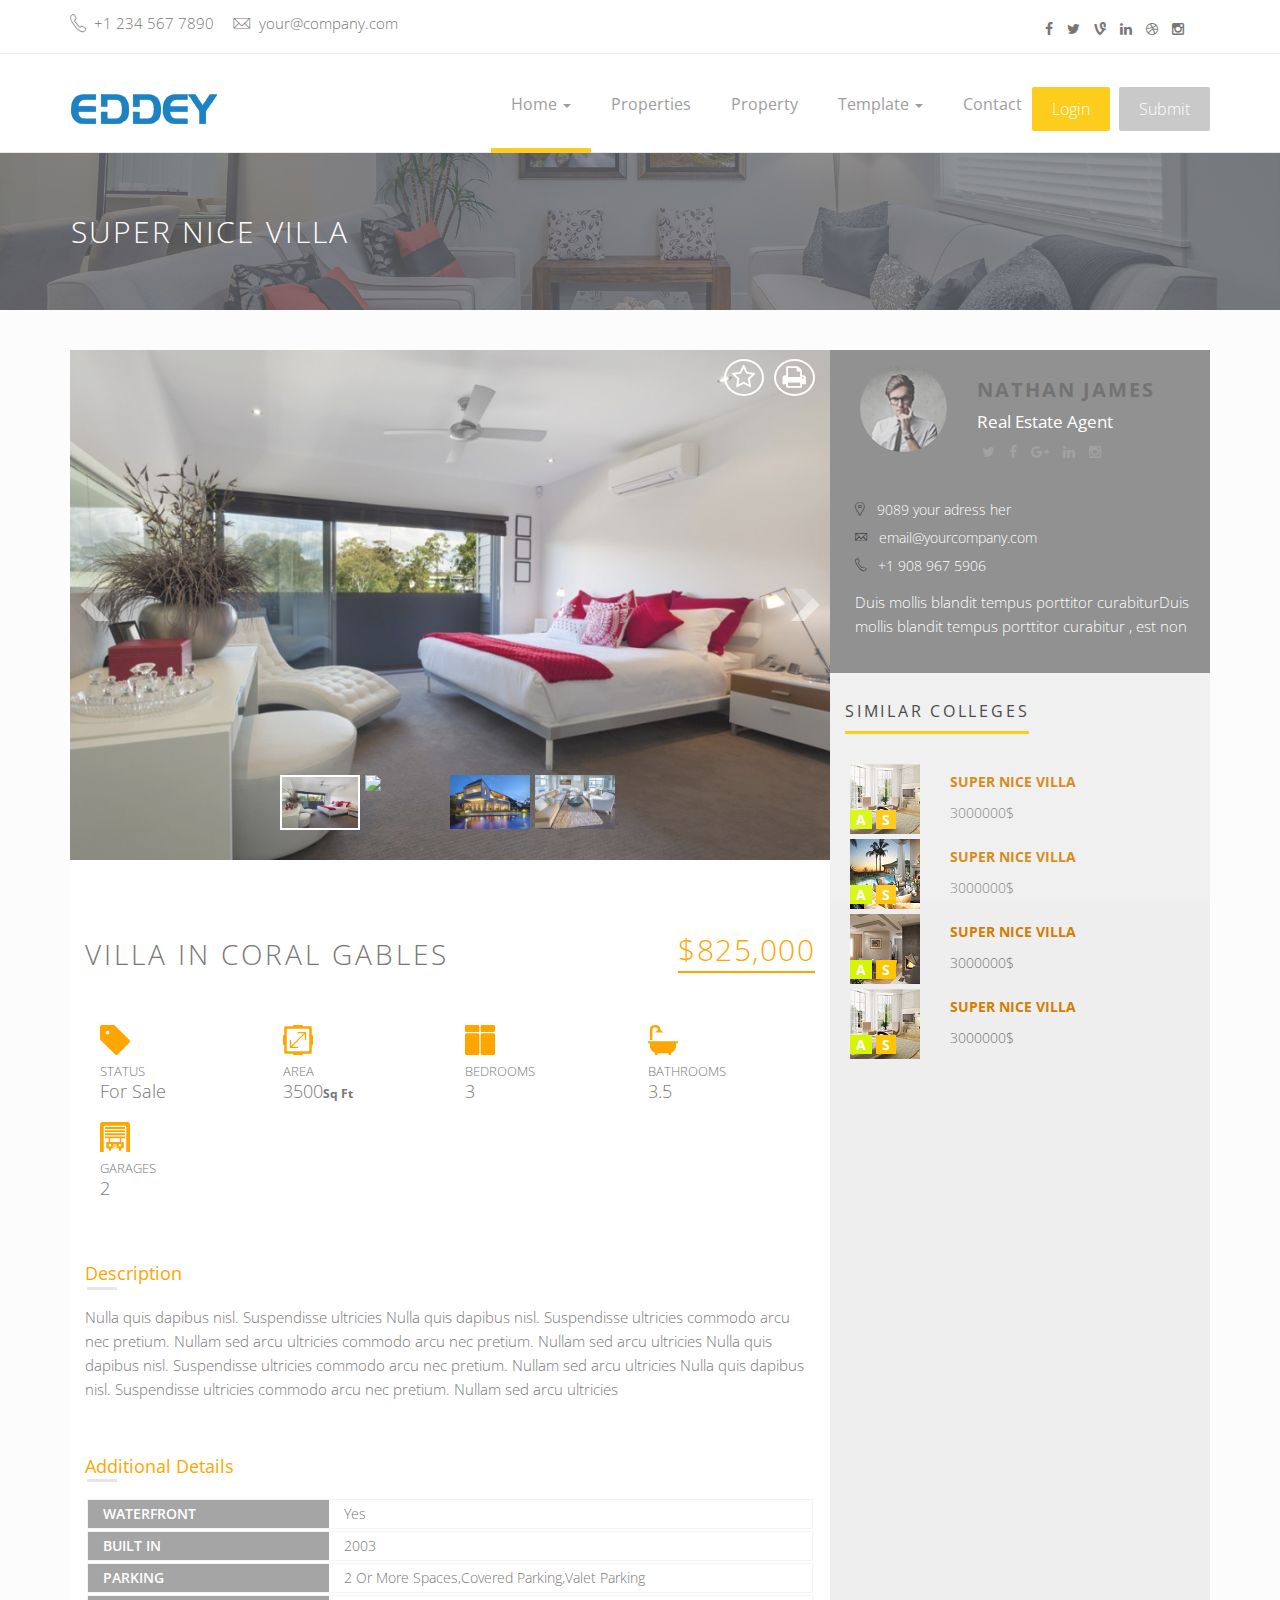
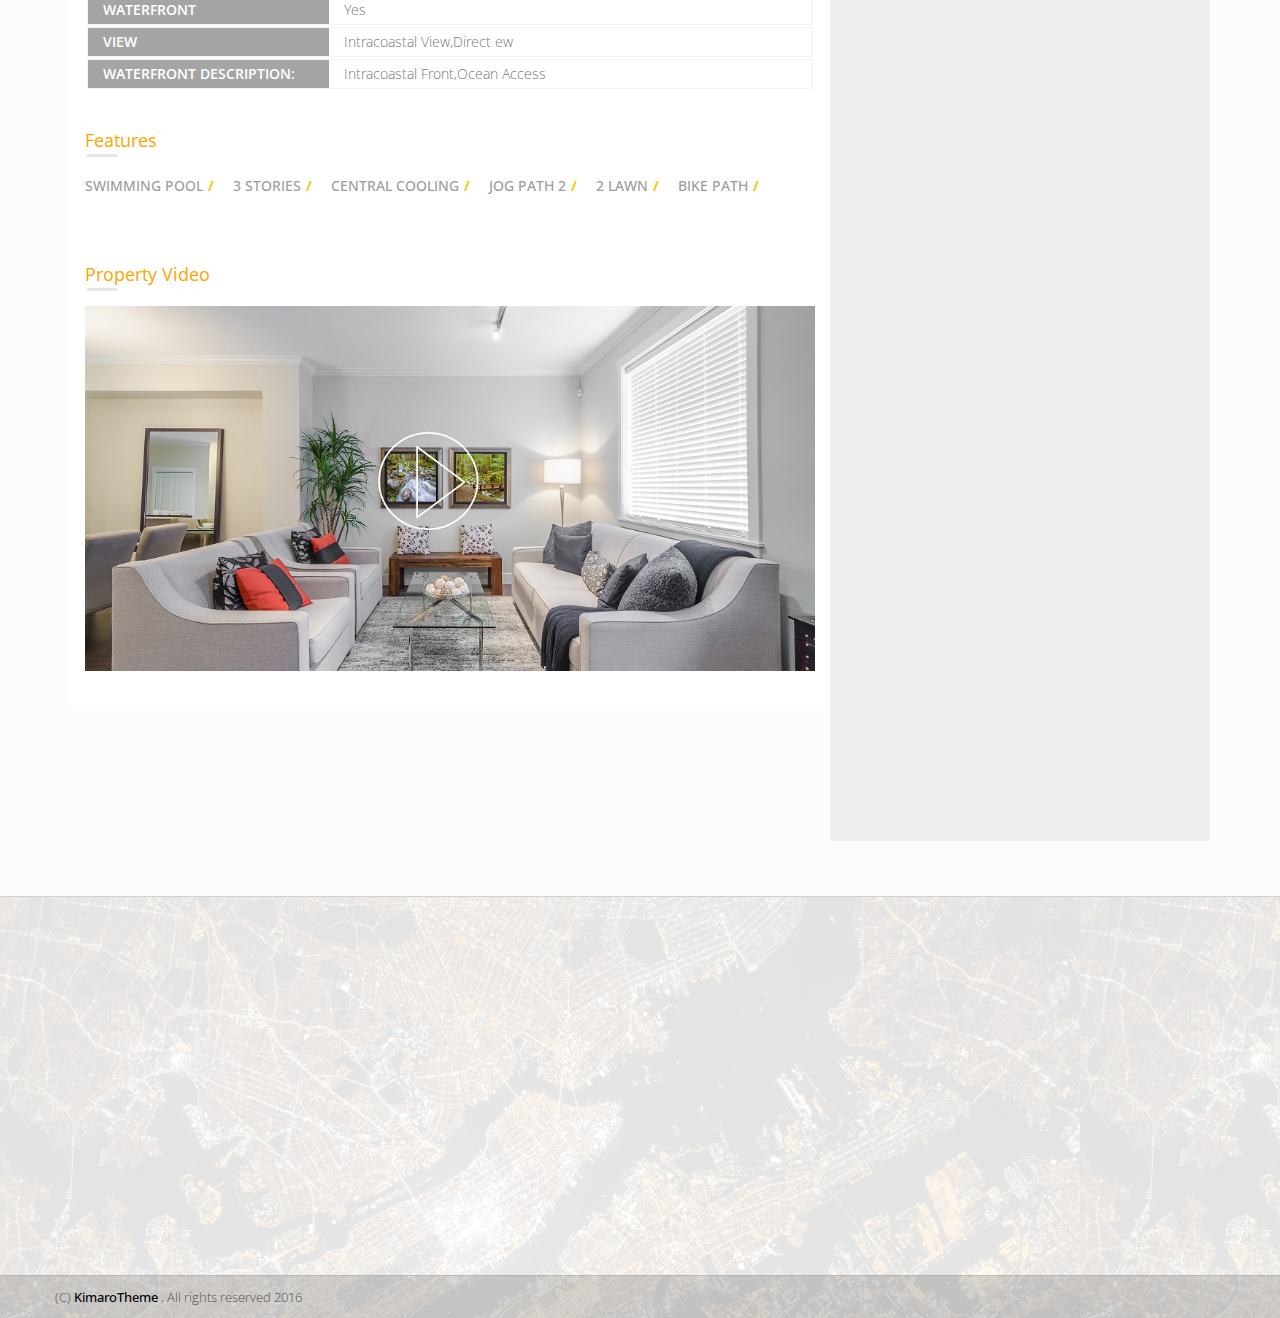
==== property.html @ 3665f1f6 "new theme" ====
<!DOCTYPE html>
<!--[if lt IE 7]>      <html class="no-js lt-ie9 lt-ie8 lt-ie7"> <![endif]-->
<!--[if IE 7]>         <html class="no-js lt-ie9 lt-ie8"> <![endif]-->
<!--[if IE 8]>         <html class="no-js lt-ie9"> <![endif]-->
<!--[if gt IE 8]><!--> 
<html class="no-js"> <!--<![endif]-->
    <head>
        <meta charset="utf-8">
        <meta http-equiv="X-UA-Compatible" content="IE=edge">
        <title>GARO ESTATE | Property  page</title>
        <meta name="description" content="GARO is a real-estate template">
        <meta name="author" content="Kimarotec">
        <meta name="keyword" content="html5, css, bootstrap, property, real-estate theme , bootstrap template">
        <meta name="viewport" content="width=device-width, initial-scale=1">

        <link href='http://fonts.googleapis.com/css?family=Open+Sans:400,300,700,800' rel='stylesheet' type='text/css'>

        <!-- Place favicon.ico and apple-touch-icon.png in the root directory -->
        <link rel="shortcut icon" href="favicon.ico" type="image/x-icon">
        <link rel="icon" href="favicon.ico" type="image/x-icon">

        <link rel="stylesheet" href="assets/css/normalize.css">
        <link rel="stylesheet" href="assets/css/font-awesome.min.css">
        <link rel="stylesheet" href="assets/css/fontello.css">
        <link href="assets/fonts/icon-7-stroke/css/pe-icon-7-stroke.css" rel="stylesheet">
        <link href="assets/fonts/icon-7-stroke/css/helper.css" rel="stylesheet">
        <link href="assets/css/animate.css" rel="stylesheet" media="screen">
        <link rel="stylesheet" href="assets/css/bootstrap-select.min.css"> 
        <link rel="stylesheet" href="bootstrap/css/bootstrap.min.css">
        <link rel="stylesheet" href="assets/css/icheck.min_all.css">
        <link rel="stylesheet" href="assets/css/price-range.css">
        <link rel="stylesheet" href="assets/css/owl.carousel.css">  
        <link rel="stylesheet" href="assets/css/owl.theme.css">
        <link rel="stylesheet" href="assets/css/owl.transitions.css">
        <link rel="stylesheet" href="assets/css/lightslider.min.css">
        <link rel="stylesheet" href="assets/css/style.css">
        <link rel="stylesheet" href="assets/css/responsive.css">
    </head>
    <body>

        <div id="preloader">
            <div id="status">&nbsp;</div>
        </div>
        <!-- Body content -->


        <div class="header-connect">
            <div class="container">
                <div class="row">
                    <div class="col-md-5 col-sm-8  col-xs-12">
                        <div class="header-half header-call">
                            <p>
                                <span><i class="pe-7s-call"></i> +1 234 567 7890</span>
                                <span><i class="pe-7s-mail"></i> your@company.com</span>
                            </p>
                        </div>
                    </div>
                    <div class="col-md-2 col-md-offset-5  col-sm-3 col-sm-offset-1  col-xs-12">
                        <div class="header-half header-social">
                            <ul class="list-inline">
                                <li><a href="#"><i class="fa fa-facebook"></i></a></li>
                                <li><a href="#"><i class="fa fa-twitter"></i></a></li>
                                <li><a href="#"><i class="fa fa-vine"></i></a></li>
                                <li><a href="#"><i class="fa fa-linkedin"></i></a></li>
                                <li><a href="#"><i class="fa fa-dribbble"></i></a></li>
                                <li><a href="#"><i class="fa fa-instagram"></i></a></li>
                            </ul>
                        </div>
                    </div>
                </div>
            </div>
        </div>            
        <!--End top header -->

        <nav class="navbar navbar-default ">
            <div class="container">
                <!-- Brand and toggle get grouped for better mobile display -->
                <div class="navbar-header">
                    <button type="button" class="navbar-toggle collapsed" data-toggle="collapse" data-target="#navigation">
                        <span class="sr-only">Toggle navigation</span>
                        <span class="icon-bar"></span>
                        <span class="icon-bar"></span>
                        <span class="icon-bar"></span>
                    </button>
                    <a class="navbar-brand" href="index.html"><img src="assets/img/logo.png" alt=""></a>
                </div>

                <!-- Collect the nav links, forms, and other content for toggling -->
                <div class="collapse navbar-collapse yamm" id="navigation">
                    <div class="button navbar-right">
                        <button class="navbar-btn nav-button wow bounceInRight login" onclick=" window.open('register.html')" data-wow-delay="0.4s">Login</button>
                        <button class="navbar-btn nav-button wow fadeInRight" onclick=" window.open('submit-property.html')" data-wow-delay="0.5s">Submit</button>
                    </div>
                    <ul class="main-nav nav navbar-nav navbar-right">
                        <li class="dropdown ymm-sw " data-wow-delay="0.1s">
                            <a href="index.html" class="dropdown-toggle active" data-toggle="dropdown" data-hover="dropdown" data-delay="200">Home <b class="caret"></b></a>
                            <ul class="dropdown-menu navbar-nav">
                                <li>
                                    <a href="index-2.html">Home Style 2</a>
                                </li>
                                <li>
                                    <a href="index-3.html">Home Style 3</a>
                                </li>
                                <li>
                                    <a href="index-4.html">Home Style 4</a>
                                </li>
                                <li>
                                    <a href="index-5.html">Home Style 5</a>
                                </li>

                            </ul>
                        </li>

                        <li class="wow fadeInDown" data-wow-delay="0.1s"><a class="" href="properties.html">Properties</a></li>
                        <li class="wow fadeInDown" data-wow-delay="0.1s"><a class="" href="property.html">Property</a></li>
                        <li class="dropdown yamm-fw" data-wow-delay="0.1s">
                            <a href="#" class="dropdown-toggle" data-toggle="dropdown" data-hover="dropdown" data-delay="200">Template <b class="caret"></b></a>
                            <ul class="dropdown-menu">
                                <li>
                                    <div class="yamm-content">
                                        <div class="row">
                                            <div class="col-sm-3">
                                                <h5>Home pages</h5>
                                                <ul>
                                                    <li>
                                                        <a href="index.html">Home Style 1</a>
                                                    </li>
                                                    <li>
                                                        <a href="index-2.html">Home Style 2</a>
                                                    </li>
                                                    <li>
                                                        <a href="index-3.html">Home Style 3</a>
                                                    </li>
                                                    <li>
                                                        <a href="index-4.html">Home Style 4</a>
                                                    </li>
                                                    <li>
                                                        <a href="index-5.html">Home Style 5</a>
                                                    </li>
                                                </ul>
                                            </div>
                                            <div class="col-sm-3">
                                                <h5>Pages and blog</h5>
                                                <ul>
                                                    <li><a href="blog.html">Blog listing</a>  </li>
                                                    <li><a href="single.html">Blog Post (full)</a>  </li>
                                                    <li><a href="single-right.html">Blog Post (Right)</a>  </li>
                                                    <li><a href="single-left.html">Blog Post (left)</a>  </li>
                                                    <li><a href="contact.html">Contact style (1)</a> </li>
                                                    <li><a href="contact-3.html">Contact style (2)</a> </li>
                                                    <li><a href="contact_3.html">Contact style (3)</a> </li>
                                                    <li><a href="faq.html">FAQ page</a> </li> 
                                                    <li><a href="404.html">404 page</a>  </li>
                                                </ul>
                                            </div>
                                            <div class="col-sm-3">
                                                <h5>Property</h5>
                                                <ul>
                                                    <li><a href="property-1.html">Property pages style (1)</a> </li>
                                                    <li><a href="property-2.html">Property pages style (2)</a> </li>
                                                    <li><a href="property-3.html">Property pages style (3)</a> </li>
                                                </ul>

                                                <h5>Properties list</h5>
                                                <ul>
                                                    <li><a href="properties.html">Properties list style (1)</a> </li> 
                                                    <li><a href="properties-2.html">Properties list style (2)</a> </li> 
                                                    <li><a href="properties-3.html">Properties list style (3)</a> </li> 
                                                </ul>                                               
                                            </div>
                                            <div class="col-sm-3">
                                                <h5>Property process</h5>
                                                <ul> 
                                                    <li><a href="submit-property.html">Submit - step 1</a> </li>
                                                    <li><a href="submit-property.html">Submit - step 2</a> </li>
                                                    <li><a href="submit-property.html">Submit - step 3</a> </li> 
                                                </ul>
                                                <h5>User account</h5>
                                                <ul>
                                                    <li><a href="register.html">Register / login</a>   </li>
                                                    <li><a href="user-properties.html">Your properties</a>  </li>
                                                    <li><a href="submit-property.html">Submit property</a>  </li>
                                                    <li><a href="change-password.html">Change password</a> </li>
                                                    <li><a href="user-profile.html">Your profile</a>  </li>
                                                </ul>
                                            </div>
                                        </div>
                                    </div>
                                    <!-- /.yamm-content -->
                                </li>
                            </ul>
                        </li>

                        <li class="wow fadeInDown" data-wow-delay="0.4s"><a href="contact.html">Contact</a></li>
                    </ul>
                </div><!-- /.navbar-collapse -->
            </div><!-- /.container-fluid -->
        </nav>
        <!-- End of nav bar -->

        <div class="page-head"> 
            <div class="container">
                <div class="row">
                    <div class="page-head-content">
                        <h1 class="page-title">Super nice villa </h1>               
                    </div>
                </div>
            </div>
        </div>
        <!-- End page header -->

        <!-- property area -->
        <div class="content-area single-property" style="background-color: #FCFCFC;">
            <div class="container">

                <div class="clearfix padding-top-40">
                    <div class="col-md-8 single-property-content ">
                        <div class="row">
                            <div class="light-slide-item">            
                                <div class="clearfix">
                                    <div class="favorite-and-print">
                                        <a class="add-to-fav" href="#login-modal" data-toggle="modal">
                                            <i class="fa fa-star-o"></i>
                                        </a>
                                        <a class="printer-icon " href="javascript:window.print()">
                                            <i class="fa fa-print"></i> 
                                        </a>
                                    </div> 

                                    <ul id="image-gallery" class="gallery list-unstyled cS-hidden">
                                        <li data-thumb="assets/img/property-1/property1.jpg"> 
                                            <img src="assets/img/property-1/property1.jpg" />
                                        </li>
                                        <li data-thumb="img/property-1/property2.jpg"> 
                                            <img src="assets/img/property-1/property3.jpg" />
                                        </li>
                                        <li data-thumb="assets/img/property-1/property3.jpg"> 
                                            <img src="assets/img/property-1/property3.jpg" />
                                        </li>
                                        <li data-thumb="assets/img/property-1/property4.jpg"> 
                                            <img src="assets/img/property-1/property4.jpg" />
                                        </li>                                         
                                    </ul>
                                </div>
                            </div>
                        </div>

                        <div class="single-property-wrapper">
                            <div class="single-property-header">                                          
                                <h1 class="property-title pull-left">Villa in Coral Gables</h1>
                                <span class="property-price pull-right">$825,000</span>
                            </div>

                            <div class="property-meta entry-meta clearfix ">   

                                <div class="col-xs-3 col-sm-3 col-md-3 p-b-15">
                                    <span class="property-info-icon icon-tag">
                                        <svg xmlns="http://www.w3.org/2000/svg" width="30" height="30" viewBox="0 0 48 48">
                                        <path class="meta-icon" fill-rule="evenodd" clip-rule="evenodd" fill="#FFA500" d="M47.199 24.176l-23.552-23.392c-.504-.502-1.174-.778-1.897-.778l-19.087.09c-.236.003-.469.038-.696.1l-.251.1-.166.069c-.319.152-.564.321-.766.529-.497.502-.781 1.196-.778 1.907l.092 19.124c.003.711.283 1.385.795 1.901l23.549 23.389c.221.218.482.393.779.523l.224.092c.26.092.519.145.78.155l.121.009h.012c.239-.003.476-.037.693-.098l.195-.076.2-.084c.315-.145.573-.319.791-.539l18.976-19.214c.507-.511.785-1.188.781-1.908-.003-.72-.287-1.394-.795-1.899zm-35.198-9.17c-1.657 0-3-1.345-3-3 0-1.657 1.343-3 3-3 1.656 0 2.999 1.343 2.999 3 0 1.656-1.343 3-2.999 3z"></path>
                                        </svg>
                                    </span>
                                    <span class="property-info-entry">
                                        <span class="property-info-label">Status</span>
                                        <span class="property-info-value">For Sale</span>
                                    </span>
                                </div>

                                <div class="col-xs-3 col-sm-3 col-md-3 p-b-15">
                                    <span class="property-info icon-area">
                                        <svg xmlns="http://www.w3.org/2000/svg" width="30" height="30" viewBox="0 0 48 48">
                                        <path class="meta-icon" fill="#FFA500" d="M46 16v-12c0-1.104-.896-2.001-2-2.001h-12c0-1.103-.896-1.999-2.002-1.999h-11.997c-1.105 0-2.001.896-2.001 1.999h-12c-1.104 0-2 .897-2 2.001v12c-1.104 0-2 .896-2 2v11.999c0 1.104.896 2 2 2v12.001c0 1.104.896 2 2 2h12c0 1.104.896 2 2.001 2h11.997c1.106 0 2.002-.896 2.002-2h12c1.104 0 2-.896 2-2v-12.001c1.104 0 2-.896 2-2v-11.999c0-1.104-.896-2-2-2zm-4.002 23.998c0 1.105-.895 2.002-2 2.002h-31.998c-1.105 0-2-.896-2-2.002v-31.999c0-1.104.895-1.999 2-1.999h31.998c1.105 0 2 .895 2 1.999v31.999zm-5.623-28.908c-.123-.051-.256-.078-.387-.078h-11.39c-.563 0-1.019.453-1.019 1.016 0 .562.456 1.017 1.019 1.017h8.935l-20.5 20.473v-8.926c0-.562-.455-1.017-1.018-1.017-.564 0-1.02.455-1.02 1.017v11.381c0 .562.455 1.016 1.02 1.016h11.39c.562 0 1.017-.454 1.017-1.016 0-.563-.455-1.019-1.017-1.019h-8.933l20.499-20.471v8.924c0 .563.452 1.018 1.018 1.018.561 0 1.016-.455 1.016-1.018v-11.379c0-.132-.025-.264-.076-.387-.107-.249-.304-.448-.554-.551z"></path>
                                        </svg>
                                    </span>
                                    <span class="property-info-entry">
                                        <span class="property-info-label">Area</span>
                                        <span class="property-info-value">3500<b class="property-info-unit">Sq Ft</b></span>
                                    </span>
                                </div>

                                <div class="col-xs-3 col-sm-3 col-md-3 p-b-15">
                                    <span class="property-info-icon icon-bed">
                                        <svg xmlns="http://www.w3.org/2000/svg" width="30" height="30" viewBox="0 0 48 48">
                                        <path class="meta-icon" fill="#FFA500" d="M21 48.001h-19c-1.104 0-2-.896-2-2v-31c0-1.104.896-2 2-2h19c1.106 0 2 .896 2 2v31c0 1.104-.895 2-2 2zm0-37.001h-19c-1.104 0-2-.895-2-1.999v-7.001c0-1.104.896-2 2-2h19c1.106 0 2 .896 2 2v7.001c0 1.104-.895 1.999-2 1.999zm25 37.001h-19c-1.104 0-2-.896-2-2v-31c0-1.104.896-2 2-2h19c1.104 0 2 .896 2 2v31c0 1.104-.896 2-2 2zm0-37.001h-19c-1.104 0-2-.895-2-1.999v-7.001c0-1.104.896-2 2-2h19c1.104 0 2 .896 2 2v7.001c0 1.104-.896 1.999-2 1.999z"></path>
                                        </svg>
                                    </span>
                                    <span class="property-info-entry">
                                        <span class="property-info-label">Bedrooms</span>
                                        <span class="property-info-value">3</span>
                                    </span>
                                </div>

                                <div class="col-xs-3 col-sm-3 col-md-3 p-b-15">
                                    <span class="property-info-icon icon-bath">
                                        <svg xmlns="http://www.w3.org/2000/svg" width="30" height="30" viewBox="0 0 48 48">
                                        <path class="meta-icon" fill="#FFA500" d="M37.003 48.016h-4v-3.002h-18v3.002h-4.001v-3.699c-4.66-1.65-8.002-6.083-8.002-11.305v-4.003h-3v-3h48.006v3h-3.001v4.003c0 5.223-3.343 9.655-8.002 11.305v3.699zm-30.002-24.008h-4.001v-17.005s0-7.003 8.001-7.003h1.004c.236 0 7.995.061 7.995 8.003l5.001 4h-14l5-4-.001.01.001-.009s.938-4.001-3.999-4.001h-1s-4 0-4 3v17.005000000000003h-.001z"></path>
                                        </svg>
                                    </span>
                                    <span class="property-info-entry">
                                        <span class="property-info-label">Bathrooms</span>
                                        <span class="property-info-value">3.5</span>
                                    </span>
                                </div>

                                <div class="col-xs-3 col-sm-3 col-md-3 p-b-15">
                                    <span class="property-info-icon icon-garage">
                                        <svg xmlns="http://www.w3.org/2000/svg" width="30" height="30" viewBox="0 0 48 48">
                                        <path class="meta-icon" fill="#FFA500" d="M44 0h-40c-2.21 0-4 1.791-4 4v44h6v-40c0-1.106.895-2 2-2h31.999c1.106 0 2.001.895 2.001 2v40h6v-44c0-2.209-1.792-4-4-4zm-36 8.001h31.999v2.999h-31.999zm0 18h6v5.999h-2c-1.104 0-2 .896-2 2.001v6.001c0 1.103.896 1.998 2 1.998h2v2.001c0 1.104.896 2 2 2s2-.896 2-2v-2.001h11.999v2.001c0 1.104.896 2 2.001 2 1.104 0 2-.896 2-2v-2.001h2c1.104 0 2-.895 2-1.998v-6.001c0-1.105-.896-2.001-2-2.001h-2v-5.999h5.999v-3h-31.999v3zm8 12.999c-1.104 0-2-.895-2-1.999s.896-2 2-2 2 .896 2 2-.896 1.999-2 1.999zm10.5 2h-5c-.276 0-.5-.225-.5-.5 0-.273.224-.498.5-.498h5c.275 0 .5.225.5.498 0 .275-.225.5-.5.5zm1-2h-7c-.275 0-.5-.225-.5-.5s.226-.499.5-.499h7c.275 0 .5.224.5.499s-.225.5-.5.5zm-6.5-2.499c0-.276.224-.5.5-.5h5c.275 0 .5.224.5.5s-.225.5-.5.5h-5c-.277 0-.5-.224-.5-.5zm11 2.499c-1.104 0-2.001-.895-2.001-1.999s.896-2 2.001-2c1.104 0 2 .896 2 2s-.896 1.999-2 1.999zm0-12.999v5.999h-16v-5.999h16zm-24-13.001h31.999v3h-31.999zm0 5h31.999v3h-31.999z"></path>
                                        </svg>
                                    </span>
                                    <span class="property-info-entry">
                                        <span class="property-info-label">Garages</span>
                                        <span class="property-info-value">2</span>
                                    </span>
                                </div>


                            </div>
                            <!-- .property-meta -->

                            <div class="section">
                                <h4 class="s-property-title">Description</h4>
                                <div class="s-property-content">
                                    <p>Nulla quis dapibus nisl. Suspendisse ultricies Nulla quis dapibus nisl. Suspendisse ultricies commodo arcu nec pretium. Nullam sed arcu ultricies commodo arcu nec pretium. Nullam sed arcu ultricies Nulla quis dapibus nisl. Suspendisse ultricies commodo arcu nec pretium. Nullam sed arcu ultricies Nulla quis dapibus nisl. Suspendisse ultricies commodo arcu nec pretium. Nullam sed arcu ultricies                                </p>
                                </div>
                            </div>
                            <!-- End description area  -->

                            <div class="section additional-details">

                                <h4 class="s-property-title">Additional Details</h4>

                                <ul class="additional-details-list clearfix">
                                    <li>
                                        <span class="col-xs-6 col-sm-4 col-md-4 add-d-title">Waterfront</span>
                                        <span class="col-xs-6 col-sm-8 col-md-8 add-d-entry">Yes</span>
                                    </li>

                                    <li>
                                        <span class="col-xs-6 col-sm-4 col-md-4 add-d-title">Built In</span>
                                        <span class="col-xs-6 col-sm-8 col-md-8 add-d-entry">2003</span>
                                    </li>
                                    <li>
                                        <span class="col-xs-6 col-sm-4 col-md-4 add-d-title">Parking</span>
                                        <span class="col-xs-6 col-sm-8 col-md-8 add-d-entry">2 Or More Spaces,Covered Parking,Valet Parking</span>
                                    </li>

                                    <li>
                                        <span class="col-xs-6 col-sm-4 col-md-4 add-d-title">Waterfront</span>
                                        <span class="col-xs-6 col-sm-8 col-md-8 add-d-entry">Yes</span>
                                    </li>

                                    <li>
                                        <span class="col-xs-6 col-sm-4 col-md-4 add-d-title">View</span>
                                        <span class="col-xs-6 col-sm-8 col-md-8 add-d-entry">Intracoastal View,Direct ew</span>
                                    </li>

                                    <li>
                                        <span class="col-xs-6 col-sm-4 col-md-4 add-d-title">Waterfront Description:</span>
                                        <span class="col-xs-6 col-sm-8 col-md-8 add-d-entry">Intracoastal Front,Ocean Access</span>
                                    </li> 

                                </ul>
                            </div>  
                            <!-- End additional-details area  -->

                            <div class="section property-features">      

                                <h4 class="s-property-title">Features</h4>                            
                                <ul>
                                    <li><a href="properties.html">Swimming Pool</a></li>   
                                    <li><a href="properties.html">3 Stories</a></li>
                                    <li><a href="properties.html">Central Cooling</a></li>
                                    <li><a href="properties.html">Jog Path 2</a></li>
                                    <li><a href="properties.html">2 Lawn</a></li>
                                    <li><a href="properties.html">Bike Path</a></li>
                                </ul>

                            </div>
                            <!-- End features area  -->

                            <div class="section property-video"> 
                                <h4 class="s-property-title">Property Video</h4> 
                                <div class="video-thumb">
                                    <a class="video-popup" href="yout" title="Virtual Tour">
                                        <img src="assets/img/property-video.jpg" class="img-responsive wp-post-image" alt="Exterior">            
                                    </a>
                                </div>
                            </div>
                            <!-- End video area  -->
                        </div>
                    </div>

                    <div class="col-md-4 p0">
                        <aside class="sidebar sidebar-property blog-asside-right">
                            <div class="dealer-widget">
                                <div class="dealer-content">
                                    <div class="inner-wrapper">

                                        <div class="clear">
                                            <div class="col-xs-4 col-sm-4 dealer-face">
                                                <a href="">
                                                    <img src="assets/img/client-face1.png" class="img-circle">
                                                </a>
                                            </div>
                                            <div class="col-xs-8 col-sm-8 ">
                                                <h3 class="dealer-name">
                                                    <a href="">Nathan James</a>
                                                    <span>Real Estate Agent</span>        
                                                </h3>
                                                <div class="dealer-social-media">
                                                    <a class="twitter" target="_blank" href="">
                                                        <i class="fa fa-twitter"></i>
                                                    </a>
                                                    <a class="facebook" target="_blank" href="">
                                                        <i class="fa fa-facebook"></i>
                                                    </a>
                                                    <a class="gplus" target="_blank" href="">
                                                        <i class="fa fa-google-plus"></i>
                                                    </a>
                                                    <a class="linkedin" target="_blank" href="">
                                                        <i class="fa fa-linkedin"></i>
                                                    </a> 
                                                    <a class="instagram" target="_blank" href="">
                                                        <i class="fa fa-instagram"></i>
                                                    </a>       
                                                </div>

                                            </div>
                                        </div>

                                        <div class="clear">
                                            <ul class="dealer-contacts">                                       
                                                <li><i class="pe-7s-map-marker strong"> </i> 9089 your adress her</li>
                                                <li><i class="pe-7s-mail strong"> </i> email@yourcompany.com</li>
                                                <li><i class="pe-7s-call strong"> </i> +1 908 967 5906</li>
                                            </ul>
                                            <p>Duis mollis  blandit tempus porttitor curabiturDuis mollis  blandit tempus porttitor curabitur , est non</p>
                                        </div>

                                    </div>
                                </div>
                            </div>


                            <div class="panel panel-default sidebar-menu similar-property-wdg wow fadeInRight animated">
                                <div class="panel-heading">
                                    <h3 class="panel-title">Similar Colleges</h3>
                                </div>
                                <div class="panel-body recent-property-widget">
                                    <ul>
                                        <li>
                                            <div class="col-md-3 col-sm-3 col-xs-3 blg-thumb p0">
                                                <a href="single.html"><img src="assets/img/demo/small-property-2.jpg"></a>
                                                <span class="property-seeker">
                                                    <b class="b-1">A</b>
                                                    <b class="b-2">S</b>
                                                </span>
                                            </div>
                                            <div class="col-md-8 col-sm-8 col-xs-8 blg-entry">
                                                <h6> <a href="single.html">Super nice villa </a></h6>
                                                <span class="property-price">3000000$</span>
                                            </div>
                                        </li>
                                        <li>
                                            <div class="col-md-3 col-sm-3  col-xs-3 blg-thumb p0">
                                                <a href="single.html"><img src="assets/img/demo/small-property-1.jpg"></a>
                                                <span class="property-seeker">
                                                    <b class="b-1">A</b>
                                                    <b class="b-2">S</b>
                                                </span>
                                            </div>
                                            <div class="col-md-8 col-sm-8 col-xs-8 blg-entry">
                                                <h6> <a href="single.html">Super nice villa </a></h6>
                                                <span class="property-price">3000000$</span>
                                            </div>
                                        </li>
                                        <li>
                                            <div class="col-md-3 col-sm-3 col-xs-3 blg-thumb p0">
                                                <a href="single.html"><img src="assets/img/demo/small-property-3.jpg"></a>
                                                <span class="property-seeker">
                                                    <b class="b-1">A</b>
                                                    <b class="b-2">S</b>
                                                </span>
                                            </div>
                                            <div class="col-md-8 col-sm-8 col-xs-8 blg-entry">
                                                <h6> <a href="single.html">Super nice villa </a></h6>
                                                <span class="property-price">3000000$</span>
                                            </div>
                                        </li>

                                        <li>
                                            <div class="col-md-3 col-sm-3 col-xs-3 blg-thumb p0">
                                                <a href="single.html"><img src="assets/img/demo/small-property-2.jpg"></a>
                                                <span class="property-seeker">
                                                    <b class="b-1">A</b>
                                                    <b class="b-2">S</b>
                                                </span>
                                            </div>
                                            <div class="col-md-8 col-sm-8 col-xs-8 blg-entry">
                                                <h6> <a href="single.html">Super nice villa </a></h6>
                                                <span class="property-price">3000000$</span>
                                            </div>
                                        </li>

                                    </ul>
                                </div>
                            </div>



                            <div class="panel panel-default sidebar-menu wow fadeInRight animated">
                                <div class="panel-heading">
                                    <h3 class="panel-title">Ads her  </h3>
                                </div>
                                <div class="panel-body recent-property-widget">
                                    <img src="assets/img/ads.jpg">
                                </div>
                            </div>

                            <div class="panel panel-default sidebar-menu wow fadeInRight animated" >
                                <div class="panel-heading">
                                    <h3 class="panel-title">Smart search</h3>
                                </div>
                                <div class="panel-body search-widget">
                                    <form action="" class=" form-inline"> 
                                        <fieldset>
                                            <div class="row">
                                                <div class="col-xs-12">
                                                    <input type="text" class="form-control" placeholder="Key word">
                                                </div>
                                            </div>
                                        </fieldset>

                                        <fieldset>
                                            <div class="row">
                                                <div class="col-xs-6">

                                                    <select id="lunchBegins" class="selectpicker" data-live-search="true" data-live-search-style="begins" title="Select Your City">

                                                        <option>New york, CA</option>
                                                        <option>Paris</option>
                                                        <option>Casablanca</option>
                                                        <option>Tokyo</option>
                                                        <option>Marraekch</option>
                                                        <option>kyoto , shibua</option>
                                                    </select>
                                                </div>
                                                <div class="col-xs-6">

                                                    <select id="basic" class="selectpicker show-tick form-control">
                                                        <option> -Status- </option>
                                                        <option>Rent </option>
                                                        <option>Boy</option>
                                                        <option>used</option>  

                                                    </select>
                                                </div>
                                            </div>
                                        </fieldset>

                                        <fieldset class="padding-5">
                                            <div class="row">
                                                <div class="col-xs-6">
                                                    <label for="price-range">Price range ($):</label>
                                                    <input type="text" class="span2" value="" data-slider-min="0" 
                                                           data-slider-max="600" data-slider-step="5" 
                                                           data-slider-value="[0,450]" id="price-range" ><br />
                                                    <b class="pull-left color">2000$</b> 
                                                    <b class="pull-right color">100000$</b>                                                
                                                </div>
                                                <div class="col-xs-6">
                                                    <label for="property-geo">Property geo (m2) :</label>
                                                    <input type="text" class="span2" value="" data-slider-min="0" 
                                                           data-slider-max="600" data-slider-step="5" 
                                                           data-slider-value="[50,450]" id="property-geo" ><br />
                                                    <b class="pull-left color">40m</b> 
                                                    <b class="pull-right color">12000m</b>                                                
                                                </div>                                            
                                            </div>
                                        </fieldset>                                

                                        <fieldset class="padding-5">
                                            <div class="row">
                                                <div class="col-xs-6">
                                                    <label for="price-range">Min baths :</label>
                                                    <input type="text" class="span2" value="" data-slider-min="0" 
                                                           data-slider-max="600" data-slider-step="5" 
                                                           data-slider-value="[250,450]" id="min-baths" ><br />
                                                    <b class="pull-left color">1</b> 
                                                    <b class="pull-right color">120</b>                                                
                                                </div>

                                                <div class="col-xs-6">
                                                    <label for="property-geo">Min bed :</label>
                                                    <input type="text" class="span2" value="" data-slider-min="0" 
                                                           data-slider-max="600" data-slider-step="5" 
                                                           data-slider-value="[250,450]" id="min-bed" ><br />
                                                    <b class="pull-left color">1</b> 
                                                    <b class="pull-right color">120</b>

                                                </div>
                                            </div>
                                        </fieldset>

                                        <fieldset class="padding-5">
                                            <div class="row">
                                                <div class="col-xs-6">
                                                    <div class="checkbox">
                                                        <label> <input type="checkbox" checked> Fire Place</label>
                                                    </div> 
                                                </div>

                                                <div class="col-xs-6">
                                                    <div class="checkbox">
                                                        <label> <input type="checkbox"> Dual Sinks</label>
                                                    </div>
                                                </div>                                            
                                            </div>
                                        </fieldset>

                                        <fieldset class="padding-5">
                                            <div class="row">
                                                <div class="col-xs-6"> 
                                                    <div class="checkbox">
                                                        <label> <input type="checkbox" checked> Swimming Pool</label>
                                                    </div>
                                                </div>  
                                                <div class="col-xs-6"> 
                                                    <div class="checkbox">
                                                        <label> <input type="checkbox" checked> 2 Stories </label>
                                                    </div>
                                                </div>  
                                            </div>
                                        </fieldset>

                                        <fieldset class="padding-5">
                                            <div class="row">
                                                <div class="col-xs-6"> 
                                                    <div class="checkbox">
                                                        <label><input type="checkbox"> Laundry Room </label>
                                                    </div>
                                                </div>  
                                                <div class="col-xs-6"> 
                                                    <div class="checkbox">
                                                        <label> <input type="checkbox"> Emergency Exit</label>
                                                    </div>
                                                </div>  
                                            </div>
                                        </fieldset>

                                        <fieldset class="padding-5">
                                            <div class="row">
                                                <div class="col-xs-6"> 
                                                    <div class="checkbox">
                                                        <label>  <input type="checkbox" checked> Jog Path </label>
                                                    </div>
                                                </div>  
                                                <div class="col-xs-6"> 
                                                    <div class="checkbox">
                                                        <label>  <input type="checkbox"> 26' Ceilings </label>
                                                    </div>
                                                </div>  
                                            </div>
                                        </fieldset>

                                        <fieldset class="padding-5">
                                            <div class="row">
                                                <div class="col-xs-12"> 
                                                    <div class="checkbox">
                                                        <label>  <input type="checkbox"> Hurricane Shutters </label>
                                                    </div>
                                                </div>  
                                            </div>
                                        </fieldset>

                                        <fieldset >
                                            <div class="row">
                                                <div class="col-xs-12">  
                                                    <input class="button btn largesearch-btn" value="Search" type="submit">
                                                </div>  
                                            </div>
                                        </fieldset>                                     
                                    </form>
                                </div>
                            </div>


                        </aside>
                    </div>
                </div>

            </div>
        </div>

        <!-- Footer area-->
        <div class="footer-area">

            <div class=" footer">
                <div class="container">
                    <div class="row">

                        <div class="col-md-3 col-sm-6 wow fadeInRight animated">
                            <div class="single-footer">
                                <h4>About us </h4>
                                <div class="footer-title-line"></div>

                                <img src="assets/img/footer-logo.png" alt="" class="wow pulse" data-wow-delay="1s">
                                <p>Lorem ipsum dolor cum necessitatibus su quisquam molestias. Vel unde, blanditiis.</p>
                                <ul class="footer-adress">
                                    <li><i class="pe-7s-map-marker strong"> </i> 9089 your adress her</li>
                                    <li><i class="pe-7s-mail strong"> </i> email@yourcompany.com</li>
                                    <li><i class="pe-7s-call strong"> </i> +1 908 967 5906</li>
                                </ul>
                            </div>
                        </div>
                        <div class="col-md-3 col-sm-6 wow fadeInRight animated">
                            <div class="single-footer">
                                <h4>Quick links </h4>
                                <div class="footer-title-line"></div>
                                <ul class="footer-menu">
                                    <li><a href="properties.html">Properties</a>  </li> 
                                    <li><a href="#">Services</a>  </li> 
                                    <li><a href="submit-property.html">Submit property </a></li> 
                                    <li><a href="contact.html">Contact us</a></li> 
                                    <li><a href="faq.html">fqa</a>  </li> 
                                    <li><a href="faq.html">Terms </a>  </li> 
                                </ul>
                            </div>
                        </div>
                        <div class="col-md-3 col-sm-6 wow fadeInRight animated">
                            <div class="single-footer">
                                <h4>Last News</h4>
                                <div class="footer-title-line"></div>
                                <ul class="footer-blog">
                                    <li>
                                        <div class="col-md-3 col-sm-4 col-xs-4 blg-thumb p0">
                                            <a href="single.html">
                                                <img src="assets/img/demo/small-proerty-2.jpg">
                                            </a>
                                            <span class="blg-date">12-12-2016</span>

                                        </div>
                                        <div class="col-md-8  col-sm-8 col-xs-8  blg-entry">
                                            <h6> <a href="single.html">Add news functions </a></h6> 
                                            <p style="line-height: 17px; padding: 8px 2px;">Lorem ipsum dolor sit amet, nulla ...</p>
                                        </div>
                                    </li> 

                                    <li>
                                        <div class="col-md-3 col-sm-4 col-xs-4 blg-thumb p0">
                                            <a href="single.html">
                                                <img src="assets/img/demo/small-proerty-2.jpg">
                                            </a>
                                            <span class="blg-date">12-12-2016</span>

                                        </div>
                                        <div class="col-md-8  col-sm-8 col-xs-8  blg-entry">
                                            <h6> <a href="single.html">Add news functions </a></h6> 
                                            <p style="line-height: 17px; padding: 8px 2px;">Lorem ipsum dolor sit amet, nulla ...</p>
                                        </div>
                                    </li> 

                                    <li>
                                        <div class="col-md-3 col-sm-4 col-xs-4 blg-thumb p0">
                                            <a href="single.html">
                                                <img src="assets/img/demo/small-proerty-2.jpg">
                                            </a>
                                            <span class="blg-date">12-12-2016</span>

                                        </div>
                                        <div class="col-md-8  col-sm-8 col-xs-8  blg-entry">
                                            <h6> <a href="single.html">Add news functions </a></h6> 
                                            <p style="line-height: 17px; padding: 8px 2px;">Lorem ipsum dolor sit amet, nulla ...</p>
                                        </div>
                                    </li> 


                                </ul>
                            </div>
                        </div>
                        <div class="col-md-3 col-sm-6 wow fadeInRight animated">
                            <div class="single-footer news-letter">
                                <h4>Stay in touch</h4>
                                <div class="footer-title-line"></div>
                                <p>Lorem ipsum dolor sit amet, nulla  suscipit similique quisquam molestias. Vel unde, blanditiis.</p>

                                <form>
                                    <div class="input-group">
                                        <input class="form-control" type="text" placeholder="E-mail ... ">
                                        <span class="input-group-btn">
                                            <button class="btn btn-primary subscribe" type="button"><i class="pe-7s-paper-plane pe-2x"></i></button>
                                        </span>
                                    </div>
                                    <!-- /input-group -->
                                </form> 

                                <div class="social pull-right"> 
                                    <ul>
                                        <li><a class="wow fadeInUp animated" href="https://twitter.com/kimarotec"><i class="fa fa-twitter"></i></a></li>
                                        <li><a class="wow fadeInUp animated" href="https://www.facebook.com/kimarotec" data-wow-delay="0.2s"><i class="fa fa-facebook"></i></a></li>
                                        <li><a class="wow fadeInUp animated" href="https://plus.google.com/kimarotec" data-wow-delay="0.3s"><i class="fa fa-google-plus"></i></a></li>
                                        <li><a class="wow fadeInUp animated" href="https://instagram.com/kimarotec" data-wow-delay="0.4s"><i class="fa fa-instagram"></i></a></li>
                                        <li><a class="wow fadeInUp animated" href="https://instagram.com/kimarotec" data-wow-delay="0.6s"><i class="fa fa-dribbble"></i></a></li>
                                    </ul> 
                                </div>
                            </div>
                        </div>

                    </div>
                </div>
            </div>

            <div class="footer-copy text-center">
                <div class="container">
                    <div class="row">
                        <div class="pull-left">
                            <span> (C) <a href="http://www.KimaroTec.com">KimaroTheme</a> , All rights reserved 2016  </span> 
                        </div> 
                        <div class="bottom-menu pull-right"> 
                            <ul> 
                                <li><a class="wow fadeInUp animated" href="#" data-wow-delay="0.2s">Home</a></li>
                                <li><a class="wow fadeInUp animated" href="#" data-wow-delay="0.3s">Property</a></li>
                                <li><a class="wow fadeInUp animated" href="#" data-wow-delay="0.4s">Faq</a></li>
                                <li><a class="wow fadeInUp animated" href="#" data-wow-delay="0.6s">Contact</a></li>
                            </ul> 
                        </div>
                    </div>
                </div>
            </div>

        </div>

        <script src="assets/js/vendor/modernizr-2.6.2.min.js"></script>
        <script src="assets/js/jquery-1.10.2.min.js"></script>
        <script src="bootstrap/js/bootstrap.min.js"></script>
        <script src="assets/js/bootstrap-select.min.js"></script>
        <script src="assets/js/bootstrap-hover-dropdown.js"></script>
        <script src="assets/js/easypiechart.min.js"></script>
        <script src="assets/js/jquery.easypiechart.min.js"></script>
        <script src="assets/js/owl.carousel.min.js"></script>
        <script src="assets/js/wow.js"></script>
        <script src="assets/js/icheck.min.js"></script>
        <script src="assets/js/price-range.js"></script>
        <script type="text/javascript" src="assets/js/lightslider.min.js"></script>
        <script src="assets/js/main.js"></script>

        <script>
                            $(document).ready(function () {

                                $('#image-gallery').lightSlider({
                                    gallery: true,
                                    item: 1,
                                    thumbItem: 9,
                                    slideMargin: 0,
                                    speed: 500,
                                    auto: true,
                                    loop: true,
                                    onSliderLoad: function () {
                                        $('#image-gallery').removeClass('cS-hidden');
                                    }
                                });
                            });
        </script>

    </body>
</html>
---- assets/css/fontello.css ----
@font-face {
  font-family: 'fontello';
  src: url('../fonts/fontello/fontello.eot?76007318');
  src: url('../fonts/fontello/fontello.eot?76007318#iefix') format('embedded-opentype'),
       url('../fonts/fontello/fontello.woff?76007318') format('woff'),
       url('../fonts/fontello/fontello.ttf?76007318') format('truetype'),
       url('../fonts/fontello/fontello.svg?76007318#fontello') format('svg');
  font-weight: normal;
  font-style: normal;
}
/* Chrome hack: SVG is rendered more smooth in Windozze. 100% magic, uncomment if you need it. */
/* Note, that will break hinting! In other OS-es font will be not as sharp as it could be */
/*
@media screen and (-webkit-min-device-pixel-ratio:0) {
  @font-face {
    font-family: 'fontello';
    src: url('../font/fontello.svg?76007318#fontello') format('svg');
  }
}
*/
 
 [class^="icon-"]:before, [class*=" icon-"]:before {
  font-family: "fontello";
  font-style: normal;
  font-weight: normal;
  speak: none;
 
  display: inline-block;
  text-decoration: inherit;
  width: 1em;
  margin-right: .2em;
  text-align: center;
  /* opacity: .8; */
 
  /* For safety - reset parent styles, that can break glyph codes*/
  font-variant: normal;
  text-transform: none;
     
  /* fix buttons height, for twitter bootstrap */
  line-height: 1em;
 
  /* Animation center compensation - margins should be symmetric */
  /* remove if not needed */
  margin-left: .2em;
 
  /* you can be more comfortable with increased icons size */
  /* font-size: 120%; */
 
  /* Uncomment for 3D effect */
  /* text-shadow: 1px 1px 1px rgba(127, 127, 127, 0.3); */
}
 
.icon-location:before { content: '\e800'; } /* '' */
.icon-mail:before { content: '\e801'; } /* '' */
.icon-cloud:before { content: '\e802'; } /* '' */
---- assets/fonts/icon-7-stroke/css/pe-icon-7-stroke.css ----
@font-face {
	font-family: 'Pe-icon-7-stroke';
	src:url('../fonts/Pe-icon-7-stroke.eot?-2irksn');
	src:url('../fonts/Pe-icon-7-stroke.eot?#iefix-2irksn') format('embedded-opentype'),
		url('../fonts/Pe-icon-7-stroke.woff?-2irksn') format('woff'),
		url('../fonts/Pe-icon-7-stroke.ttf?-2irksn') format('truetype'),
		url('../fonts/Pe-icon-7-stroke.svg?-2irksn#Pe-icon-7-stroke') format('svg');
	font-weight: normal;
	font-style: normal;
}

[class^="pe-7s-"], [class*=" pe-7s-"] {
	display: inline-block;
	font-family: 'Pe-icon-7-stroke';
	speak: none;
	font-style: normal;
	font-weight: normal;
	font-variant: normal;
	text-transform: none;
	line-height: 1;

	/* Better Font Rendering =========== */
	-webkit-font-smoothing: antialiased;
	-moz-osx-font-smoothing: grayscale;
}
[class^="pe-6s-"], [class*=" pe-6s-"] {
	display: inline-block;
	font-family: 'Pe-icon-7-stroke';
	speak: none;
	font-style: normal;
	font-weight: normal;
	font-variant: normal;
	text-transform: none;
	line-height: 1;

	/* Better Font Rendering =========== */
	-webkit-font-smoothing: antialiased;
	-moz-osx-font-smoothing: grayscale;
}
.pe-7s-cloud-upload:before {
	content: "\e68a";
}
.pe-7s-cash:before {
	content: "\e68c";
}
.pe-7s-close:before {
	content: "\e680";
}
.pe-7s-bluetooth:before {
	content: "\e68d";
}
.pe-7s-cloud-download:before {
	content: "\e68b";
}
.pe-7s-way:before {
	content: "\e68e";
}
.pe-7s-close-circle:before {
	content: "\e681";
}
.pe-7s-id:before {
	content: "\e68f";
}
.pe-7s-angle-up:before {
	content: "\e682";
}
.pe-7s-wristwatch:before {
	content: "\e690";
}
.pe-7s-angle-up-circle:before {
	content: "\e683";
}
.pe-7s-world:before {
	content: "\e691";
}
.pe-7s-angle-right:before {
	content: "\e684";
}
.pe-7s-volume:before {
	content: "\e692";
}
.pe-7s-angle-right-circle:before {
	content: "\e685";
}
.pe-7s-users:before {
	content: "\e693";
}
.pe-7s-angle-left:before {
	content: "\e686";
}
.pe-7s-user-female:before {
	content: "\e694";
}
.pe-7s-angle-left-circle:before {
	content: "\e687";
}
.pe-7s-up-arrow:before {
	content: "\e695";
}
.pe-7s-angle-down:before {
	content: "\e688";
}
.pe-7s-switch:before {
	content: "\e696";
}
.pe-7s-angle-down-circle:before {
	content: "\e689";
}
.pe-7s-scissors:before {
	content: "\e697";
}
.pe-7s-wallet:before {
	content: "\e600";
}
.pe-7s-safe:before {
	content: "\e698";
}
.pe-7s-volume2:before {
	content: "\e601";
}
.pe-7s-volume1:before {
	content: "\e602";
}
.pe-7s-voicemail:before {
	content: "\e603";
}
.pe-7s-video:before {
	content: "\e604";
}
.pe-7s-user:before {
	content: "\e605";
}
.pe-7s-upload:before {
	content: "\e606";
}
.pe-7s-unlock:before {
	content: "\e607";
}
.pe-7s-umbrella:before {
	content: "\e608";
}
.pe-7s-trash:before {
	content: "\e609";
}
.pe-7s-tools:before {
	content: "\e60a";
}
.pe-7s-timer:before {
	content: "\e60b";
}
.pe-7s-ticket:before {
	content: "\e60c";
}
.pe-7s-target:before {
	content: "\e60d";
}
.pe-7s-sun:before {
	content: "\e60e";
}
.pe-7s-study:before {
	content: "\e60f";
}
.pe-7s-stopwatch:before {
	content: "\e610";
}
.pe-7s-star:before {
	content: "\e611";
}
.pe-7s-speaker:before {
	content: "\e612";
}
.pe-7s-signal:before {
	content: "\e613";
}
.pe-7s-shuffle:before {
	content: "\e614";
}
.pe-7s-shopbag:before {
	content: "\e615";
}
.pe-7s-share:before {
	content: "\e616";
}
.pe-7s-server:before {
	content: "\e617";
}
.pe-7s-search:before {
	content: "\e618";
}
.pe-7s-film:before {
	content: "\e6a5";
}
.pe-7s-science:before {
	content: "\e619";
}
.pe-7s-disk:before {
	content: "\e6a6";
}
.pe-7s-ribbon:before {
	content: "\e61a";
}
.pe-7s-repeat:before {
	content: "\e61b";
}
.pe-7s-refresh:before {
	content: "\e61c";
}
.pe-7s-add-user:before {
	content: "\e6a9";
}
.pe-7s-refresh-cloud:before {
	content: "\e61d";
}
.pe-7s-paperclip:before {
	content: "\e69c";
}
.pe-7s-radio:before {
	content: "\e61e";
}
.pe-7s-note2:before {
	content: "\e69d";
}
.pe-7s-print:before {
	content: "\e61f";
}
.pe-7s-network:before {
	content: "\e69e";
}
.pe-7s-prev:before {
	content: "\e620";
}
.pe-7s-mute:before {
	content: "\e69f";
}
.pe-7s-power:before {
	content: "\e621";
}
.pe-7s-medal:before {
	content: "\e6a0";
}
.pe-7s-portfolio:before {
	content: "\e622";
}
.pe-7s-like2:before {
	content: "\e6a1";
}
.pe-7s-plus:before {
	content: "\e623";
}
.pe-7s-left-arrow:before {
	content: "\e6a2";
}
.pe-7s-play:before {
	content: "\e624";
}
.pe-7s-key:before {
	content: "\e6a3";
}
.pe-7s-plane:before {
	content: "\e625";
}
.pe-7s-joy:before {
	content: "\e6a4";
}
.pe-7s-photo-gallery:before {
	content: "\e626";
}
.pe-7s-pin:before {
	content: "\e69b";
}
.pe-7s-phone:before {
	content: "\e627";
}
.pe-7s-plug:before {
	content: "\e69a";
}
.pe-7s-pen:before {
	content: "\e628";
}
.pe-7s-right-arrow:before {
	content: "\e699";
}
.pe-7s-paper-plane:before {
	content: "\e629";
}
.pe-7s-delete-user:before {
	content: "\e6a7";
}
.pe-7s-paint:before {
	content: "\e62a";
}
.pe-7s-bottom-arrow:before {
	content: "\e6a8";
}
.pe-7s-notebook:before {
	content: "\e62b";
}
.pe-7s-note:before {
	content: "\e62c";
}
.pe-7s-next:before {
	content: "\e62d";
}
.pe-7s-news-paper:before {
	content: "\e62e";
}
.pe-7s-musiclist:before {
	content: "\e62f";
}
.pe-7s-music:before {
	content: "\e630";
}
.pe-7s-mouse:before {
	content: "\e631";
}
.pe-7s-more:before {
	content: "\e632";
}
.pe-7s-moon:before {
	content: "\e633";
}
.pe-7s-monitor:before {
	content: "\e634";
}
.pe-7s-micro:before {
	content: "\e635";
}
.pe-7s-menu:before {
	content: "\e636";
}
.pe-7s-map:before {
	content: "\e637";
}
.pe-7s-map-marker:before {
	content: "\e638";
}
.pe-7s-mail:before {
	content: "\e639";
}
.pe-7s-mail-open:before {
	content: "\e63a";
}
.pe-7s-mail-open-file:before {
	content: "\e63b";
}
.pe-7s-magnet:before {
	content: "\e63c";
}
.pe-7s-loop:before {
	content: "\e63d";
}
.pe-7s-look:before {
	content: "\e63e";
}
.pe-7s-lock:before {
	content: "\e63f";
}
.pe-7s-lintern:before {
	content: "\e640";
}
.pe-7s-link:before {
	content: "\e641";
}
.pe-7s-like:before {
	content: "\e642";
}
.pe-7s-light:before {
	content: "\e643";
}
.pe-7s-less:before {
	content: "\e644";
}
.pe-7s-keypad:before {
	content: "\e645";
}
.pe-7s-junk:before {
	content: "\e646";
}
.pe-7s-info:before {
	content: "\e647";
}
.pe-7s-home:before {
	content: "\e648";
}
.pe-7s-help2:before {
	content: "\e649";
}
.pe-7s-help1:before {
	content: "\e64a";
}
.pe-7s-graph3:before {
	content: "\e64b";
}
.pe-7s-graph2:before {
	content: "\e64c";
}
.pe-7s-graph1:before {
	content: "\e64d";
}
.pe-7s-graph:before {
	content: "\e64e";
}
.pe-7s-global:before {
	content: "\e64f";
}
.pe-7s-gleam:before {
	content: "\e650";
}
.pe-7s-glasses:before {
	content: "\e651";
}
.pe-7s-gift:before {
	content: "\e652";
}
.pe-7s-folder:before {
	content: "\e653";
}
.pe-7s-flag:before {
	content: "\e654";
}
.pe-7s-filter:before {
	content: "\e655";
}
.pe-7s-file:before {
	content: "\e656";
}
.pe-7s-expand1:before {
	content: "\e657";
}
.pe-7s-exapnd2:before {
	content: "\e658";
}
.pe-7s-edit:before {
	content: "\e659";
}
.pe-7s-drop:before {
	content: "\e65a";
}
.pe-7s-drawer:before {
	content: "\e65b";
}
.pe-7s-download:before {
	content: "\e65c";
}
.pe-7s-display2:before {
	content: "\e65d";
}
.pe-7s-display1:before {
	content: "\e65e";
}
.pe-7s-diskette:before {
	content: "\e65f";
}
.pe-7s-date:before {
	content: "\e660";
}
.pe-7s-cup:before {
	content: "\e661";
}
.pe-7s-culture:before {
	content: "\e662";
}
.pe-7s-crop:before {
	content: "\e663";
}
.pe-7s-credit:before {
	content: "\e664";
}
.pe-7s-copy-file:before {
	content: "\e665";
}
.pe-7s-config:before {
	content: "\e666";
}
.pe-7s-compass:before {
	content: "\e667";
}
.pe-7s-comment:before {
	content: "\e668";
}
.pe-7s-coffee:before {
	content: "\e669";
}
.pe-7s-cloud:before {
	content: "\e66a";
}
.pe-7s-clock:before {
	content: "\e66b";
}
.pe-6s-clock:before {
	content: "\e66b";
}
.pe-7s-check:before {
	content: "\e66c";
}
.pe-7s-chat:before {
	content: "\e66d";
}
.pe-7s-cart:before {
	content: "\e66e";
}
.pe-7s-camera:before {
	content: "\e66f";
}
.pe-7s-call:before {
	content: "\e670";
}
.pe-7s-calculator:before {
	content: "\e671";
}
.pe-7s-browser:before {
	content: "\e672";
}
.pe-7s-box2:before {
	content: "\e673";
}
.pe-7s-box1:before {
	content: "\e674";
}
.pe-7s-bookmarks:before {
	content: "\e675";
}
.pe-7s-bicycle:before {
	content: "\e676";
}
.pe-7s-bell:before {
	content: "\e677";
}
.pe-7s-battery:before {
	content: "\e678";
}
.pe-7s-ball:before {
	content: "\e679";
}
.pe-7s-back:before {
	content: "\e67a";
}
.pe-7s-attention:before {
	content: "\e67b";
}
.pe-7s-anchor:before {
	content: "\e67c";
}
.pe-7s-albums:before {
	content: "\e67d";
}
.pe-7s-alarm:before {
	content: "\e67e";
}
.pe-7s-airplay:before {
	content: "\e67f";
}
---- assets/fonts/icon-7-stroke/css/helper.css ----
/* HELPER CLASS 
 * -------------------------- */

/* FA based classes */

/*! Modified from font-awesome helper CSS classes - PIXEDEN
 *  Font Awesome 4.0.3 by @davegandy - http://fontawesome.io - @fontawesome
 *  License - http://fontawesome.io/license (CSS: MIT License)
 */

/* makes the font 33% larger relative to the icon container */
.pe-lg {
  font-size: 1.3333333333333333em;
  line-height: 0.75em;
  vertical-align: -15%;
}
.pe-2x {
  font-size: 2em;
}
.pe-3x {
  font-size: 3em;
}
.pe-4x {
  font-size: 4em;
}
.pe-5x {
  font-size: 5em;
}
.pe-fw {
  width: 1.2857142857142858em;
  text-align: center;
}
.pe-ul {
  padding-left: 0;
  margin-left: 2.142857142857143em;
  list-style-type: none;
}
.pe-ul > li {
  position: relative;
}
.pe-li {
  position: absolute;
  left: -2.142857142857143em;
  width: 2.142857142857143em;
  top: 0.14285714285714285em;
  text-align: center;
}
.pe-li.pe-lg {
  left: -1.8571428571428572em;
}
.pe-border {
  padding: .2em .25em .15em;
  border: solid 0.08em #eeeeee;
  border-radius: .1em;
}
.pull-right {
  float: right;
}
.pull-left {
  float: left;
}
.pe.pull-left {
  margin-right: .3em;
}
.pe.pull-right {
  margin-left: .3em;
}
.pe-spin {
  -webkit-animation: spin 2s infinite linear;
  -moz-animation: spin 2s infinite linear;
  -o-animation: spin 2s infinite linear;
  animation: spin 2s infinite linear;
}
@-moz-keyframes spin {
  0% {
    -moz-transform: rotate(0deg);
  }
  100% {
    -moz-transform: rotate(359deg);
  }
}
@-webkit-keyframes spin {
  0% {
    -webkit-transform: rotate(0deg);
  }
  100% {
    -webkit-transform: rotate(359deg);
  }
}
@-o-keyframes spin {
  0% {
    -o-transform: rotate(0deg);
  }
  100% {
    -o-transform: rotate(359deg);
  }
}
@-ms-keyframes spin {
  0% {
    -ms-transform: rotate(0deg);
  }
  100% {
    -ms-transform: rotate(359deg);
  }
}
@keyframes spin {
  0% {
    transform: rotate(0deg);
  }
  100% {
    transform: rotate(359deg);
  }
}
.pe-rotate-90 {
  filter: progid:DXImageTransform.Microsoft.BasicImage(rotation=1);
  -webkit-transform: rotate(90deg);
  -moz-transform: rotate(90deg);
  -ms-transform: rotate(90deg);
  -o-transform: rotate(90deg);
  transform: rotate(90deg);
}
.pe-rotate-180 {
  filter: progid:DXImageTransform.Microsoft.BasicImage(rotation=2);
  -webkit-transform: rotate(180deg);
  -moz-transform: rotate(180deg);
  -ms-transform: rotate(180deg);
  -o-transform: rotate(180deg);
  transform: rotate(180deg);
}
.pe-rotate-270 {
  filter: progid:DXImageTransform.Microsoft.BasicImage(rotation=3);
  -webkit-transform: rotate(270deg);
  -moz-transform: rotate(270deg);
  -ms-transform: rotate(270deg);
  -o-transform: rotate(270deg);
  transform: rotate(270deg);
}
.pe-flip-horizontal {
  filter: progid:DXImageTransform.Microsoft.BasicImage(rotation=0, mirror=1);
  -webkit-transform: scale(-1, 1);
  -moz-transform: scale(-1, 1);
  -ms-transform: scale(-1, 1);
  -o-transform: scale(-1, 1);
  transform: scale(-1, 1);
}
.pe-flip-vertical {
  filter: progid:DXImageTransform.Microsoft.BasicImage(rotation=2, mirror=1);
  -webkit-transform: scale(1, -1);
  -moz-transform: scale(1, -1);
  -ms-transform: scale(1, -1);
  -o-transform: scale(1, -1);
  transform: scale(1, -1);
}
.pe-stack {
  position: relative;
  display: inline-block;
  width: 2em;
  height: 2em;
  line-height: 2em;
  vertical-align: middle;
}
.pe-stack-1x,
.pe-stack-2x {
  position: absolute;
  left: 0;
  width: 100%;
  text-align: center;
}
.pe-stack-1x {
  line-height: inherit;
}
.pe-stack-2x {
  font-size: 2em;
}
.pe-inverse {
  color: #ffffff;
}

/* Custom classes / mods - PIXEDEN */
.pe-va {
  vertical-align: middle;
}

.pe-border {
  border: solid 0.08em #eaeaea;
}

[class^="pe-7s-"], [class*=" pe-7s-"] {
  display: inline-block;
}
---- assets/css/icheck.min_all.css ----
/* iCheck plugin Square skin
----------------------------------- */
.icheckbox_square,
.iradio_square {
    display: inline-block;
    *display: inline;
    vertical-align: middle;
    margin: 0;
    padding: 0;
    width: 22px;
    height: 22px;
    background: url(../../assets/img/skin/square.png) no-repeat;
    border: none;
    cursor: pointer;
}

.icheckbox_square {
    background-position: 0 0;
}
    .icheckbox_square.hover {
        background-position: -24px 0;
    }
    .icheckbox_square.checked {
        background-position: -48px 0;
    }
    .icheckbox_square.disabled {
        background-position: -72px 0;
        cursor: default;
    }
    .icheckbox_square.checked.disabled {
        background-position: -96px 0;
    }

.iradio_square {
    background-position: -120px 0;
}
    .iradio_square.hover {
        background-position: -144px 0;
    }
    .iradio_square.checked {
        background-position: -168px 0;
    }
    .iradio_square.disabled {
        background-position: -192px 0;
        cursor: default;
    }
    .iradio_square.checked.disabled {
        background-position: -216px 0;
    }

/* HiDPI support */
@media (-o-min-device-pixel-ratio: 5/4), (-webkit-min-device-pixel-ratio: 1.25), (min-resolution: 120dpi) {
    .icheckbox_square,
    .iradio_square {
        background-image: url(../../assets/img/skin/square@2x.png);
        -webkit-background-size: 240px 24px;
        background-size: 240px 24px;
    }
}

/* red */
.icheckbox_square-red,
.iradio_square-red {
    display: inline-block;
    *display: inline;
    vertical-align: middle;
    margin: 0;
    padding: 0;
    width: 22px;
    height: 22px;
    background: url(../../assets/img/skin/red.png) no-repeat;
    border: none;
    cursor: pointer;
}

.icheckbox_square-red {
    background-position: 0 0;
}
    .icheckbox_square-red.hover {
        background-position: -24px 0;
    }
    .icheckbox_square-red.checked {
        background-position: -48px 0;
    }
    .icheckbox_square-red.disabled {
        background-position: -72px 0;
        cursor: default;
    }
    .icheckbox_square-red.checked.disabled {
        background-position: -96px 0;
    }

.iradio_square-red {
    background-position: -120px 0;
}
    .iradio_square-red.hover {
        background-position: -144px 0;
    }
    .iradio_square-red.checked {
        background-position: -168px 0;
    }
    .iradio_square-red.disabled {
        background-position: -192px 0;
        cursor: default;
    }
    .iradio_square-red.checked.disabled {
        background-position: -216px 0;
    }

/* HiDPI support */
@media (-o-min-device-pixel-ratio: 5/4), (-webkit-min-device-pixel-ratio: 1.25), (min-resolution: 120dpi) {
    .icheckbox_square-red,
    .iradio_square-red {
        background-image: url(../../assets/img/skin/red@2x.png);
        -webkit-background-size: 240px 24px;
        background-size: 240px 24px;
    }
}

/* green */
.icheckbox_square-green,
.iradio_square-green {
    display: inline-block;
    *display: inline;
    vertical-align: middle;
    margin: 0;
    padding: 0;
    width: 22px;
    height: 22px;
    background: url(../../assets/img/skin/green.png) no-repeat;
    border: none;
    cursor: pointer;
}

.icheckbox_square-green {
    background-position: 0 0;
}
    .icheckbox_square-green.hover {
        background-position: -24px 0;
    }
    .icheckbox_square-green.checked {
        background-position: -48px 0;
    }
    .icheckbox_square-green.disabled {
        background-position: -72px 0;
        cursor: default;
    }
    .icheckbox_square-green.checked.disabled {
        background-position: -96px 0;
    }

.iradio_square-green {
    background-position: -120px 0;
}
    .iradio_square-green.hover {
        background-position: -144px 0;
    }
    .iradio_square-green.checked {
        background-position: -168px 0;
    }
    .iradio_square-green.disabled {
        background-position: -192px 0;
        cursor: default;
    }
    .iradio_square-green.checked.disabled {
        background-position: -216px 0;
    }

/* HiDPI support */
@media (-o-min-device-pixel-ratio: 5/4), (-webkit-min-device-pixel-ratio: 1.25), (min-resolution: 120dpi) {
    .icheckbox_square-green,
    .iradio_square-green {
        background-image: url(../../assets/img/skin/green@2x.png);
        -webkit-background-size: 240px 24px;
        background-size: 240px 24px;
    }
}

/* blue */
.icheckbox_square-blue,
.iradio_square-blue {
    display: inline-block;
    *display: inline;
    vertical-align: middle;
    margin: 0;
    padding: 0;
    width: 22px;
    height: 22px;
    background: url(../../assets/img/skin/blue.png) no-repeat;
    border: none;
    cursor: pointer;
}

.icheckbox_square-blue {
    background-position: 0 0;
}
    .icheckbox_square-blue.hover {
        background-position: -24px 0;
    }
    .icheckbox_square-blue.checked {
        background-position: -48px 0;
    }
    .icheckbox_square-blue.disabled {
        background-position: -72px 0;
        cursor: default;
    }
    .icheckbox_square-blue.checked.disabled {
        background-position: -96px 0;
    }

.iradio_square-blue {
    background-position: -120px 0;
}
    .iradio_square-blue.hover {
        background-position: -144px 0;
    }
    .iradio_square-blue.checked {
        background-position: -168px 0;
    }
    .iradio_square-blue.disabled {
        background-position: -192px 0;
        cursor: default;
    }
    .iradio_square-blue.checked.disabled {
        background-position: -216px 0;
    }

/* HiDPI support */
@media (-o-min-device-pixel-ratio: 5/4), (-webkit-min-device-pixel-ratio: 1.25), (min-resolution: 120dpi) {
    .icheckbox_square-blue,
    .iradio_square-blue {
        background-image: url(../../assets/img/skin/blue@2x.png);
        -webkit-background-size: 240px 24px;
        background-size: 240px 24px;
    }
}

/* aero */
.icheckbox_square-aero,
.iradio_square-aero {
    display: inline-block;
    *display: inline;
    vertical-align: middle;
    margin: 0;
    padding: 0;
    width: 22px;
    height: 22px;
    background: url(../../assets/img/skin/aero.png) no-repeat;
    border: none;
    cursor: pointer;
}

.icheckbox_square-aero {
    background-position: 0 0;
}
    .icheckbox_square-aero.hover {
        background-position: -24px 0;
    }
    .icheckbox_square-aero.checked {
        background-position: -48px 0;
    }
    .icheckbox_square-aero.disabled {
        background-position: -72px 0;
        cursor: default;
    }
    .icheckbox_square-aero.checked.disabled {
        background-position: -96px 0;
    }

.iradio_square-aero {
    background-position: -120px 0;
}
    .iradio_square-aero.hover {
        background-position: -144px 0;
    }
    .iradio_square-aero.checked {
        background-position: -168px 0;
    }
    .iradio_square-aero.disabled {
        background-position: -192px 0;
        cursor: default;
    }
    .iradio_square-aero.checked.disabled {
        background-position: -216px 0;
    }

/* HiDPI support */
@media (-o-min-device-pixel-ratio: 5/4), (-webkit-min-device-pixel-ratio: 1.25), (min-resolution: 120dpi) {
    .icheckbox_square-aero,
    .iradio_square-aero {
        background-image: url(../../assets/img/skin/aero@2x.png);
        -webkit-background-size: 240px 24px;
        background-size: 240px 24px;
    }
}

/* grey */
.icheckbox_square-grey,
.iradio_square-grey {
    display: inline-block;
    *display: inline;
    vertical-align: middle;
    margin: 0;
    padding: 0;
    width: 22px;
    height: 22px;
    background: url(../../assets/img/skin/grey.png) no-repeat;
    border: none;
    cursor: pointer;
}

.icheckbox_square-grey {
    background-position: 0 0;
}
    .icheckbox_square-grey.hover {
        background-position: -24px 0;
    }
    .icheckbox_square-grey.checked {
        background-position: -48px 0;
    }
    .icheckbox_square-grey.disabled {
        background-position: -72px 0;
        cursor: default;
    }
    .icheckbox_square-grey.checked.disabled {
        background-position: -96px 0;
    }

.iradio_square-grey {
    background-position: -120px 0;
}
    .iradio_square-grey.hover {
        background-position: -144px 0;
    }
    .iradio_square-grey.checked {
        background-position: -168px 0;
    }
    .iradio_square-grey.disabled {
        background-position: -192px 0;
        cursor: default;
    }
    .iradio_square-grey.checked.disabled {
        background-position: -216px 0;
    }

/* HiDPI support */
@media (-o-min-device-pixel-ratio: 5/4), (-webkit-min-device-pixel-ratio: 1.25), (min-resolution: 120dpi) {
    .icheckbox_square-grey,
    .iradio_square-grey {
        background-image: url(../../assets/img/skin/grey@2x.png);
        -webkit-background-size: 240px 24px;
        background-size: 240px 24px;
    }
}

/* orange */
.icheckbox_square-orange,
.iradio_square-orange {
    display: inline-block;
    *display: inline;
    vertical-align: middle;
    margin: 0;
    padding: 0;
    width: 22px;
    height: 22px;
    background: url(../../assets/img/skin/orange.png) no-repeat;
    border: none;
    cursor: pointer;
}

.icheckbox_square-orange {
    background-position: 0 0;
}
    .icheckbox_square-orange.hover {
        background-position: -24px 0;
    }
    .icheckbox_square-orange.checked {
        background-position: -48px 0;
    }
    .icheckbox_square-orange.disabled {
        background-position: -72px 0;
        cursor: default;
    }
    .icheckbox_square-orange.checked.disabled {
        background-position: -96px 0;
    }

.iradio_square-orange {
    background-position: -120px 0;
}
    .iradio_square-orange.hover {
        background-position: -144px 0;
    }
    .iradio_square-orange.checked {
        background-position: -168px 0;
    }
    .iradio_square-orange.disabled {
        background-position: -192px 0;
        cursor: default;
    }
    .iradio_square-orange.checked.disabled {
        background-position: -216px 0;
    }

/* HiDPI support */
@media (-o-min-device-pixel-ratio: 5/4), (-webkit-min-device-pixel-ratio: 1.25), (min-resolution: 120dpi) {
    .icheckbox_square-orange,
    .iradio_square-orange {
        background-image: url(../../assets/img/skin/orange@2x.png);
        -webkit-background-size: 240px 24px;
        background-size: 240px 24px;
    }
}

/* yellow */
.icheckbox_square-yellow,
.iradio_square-yellow {
    display: inline-block;
    *display: inline;
    vertical-align: middle;
    margin: 0;
    padding: 0;
    width: 22px;
    height: 22px;
    background: url(../../assets/img/skin/yellow.png) no-repeat;
    border: none;
    cursor: pointer;
}

.icheckbox_square-yellow {
    background-position: 0 0;
}
    .icheckbox_square-yellow.hover {
        background-position: -24px 0;
    }
    .icheckbox_square-yellow.checked {
        background-position: -48px 0;
    }
    .icheckbox_square-yellow.disabled {
        background-position: -72px 0;
        cursor: default;
    }
    .icheckbox_square-yellow.checked.disabled {
        background-position: -96px 0;
    }

.iradio_square-yellow {
    background-position: -120px 0;
}
    .iradio_square-yellow.hover {
        background-position: -144px 0;
    }
    .iradio_square-yellow.checked {
        background-position: -168px 0;
    }
    .iradio_square-yellow.disabled {
        background-position: -192px 0;
        cursor: default;
    }
    .iradio_square-yellow.checked.disabled {
        background-position: -216px 0;
    }

/* HiDPI support */
@media (-o-min-device-pixel-ratio: 5/4), (-webkit-min-device-pixel-ratio: 1.25), (min-resolution: 120dpi) {
    .icheckbox_square-yellow,
    .iradio_square-yellow {
        background-image: url(../../assets/img/skin/yellow@2x.png);
        -webkit-background-size: 240px 24px;
        background-size: 240px 24px;
    }
}

/* pink */
.icheckbox_square-pink,
.iradio_square-pink {
    display: inline-block;
    *display: inline;
    vertical-align: middle;
    margin: 0;
    padding: 0;
    width: 22px;
    height: 22px;
    background: url(../../assets/img/skin/pink.png) no-repeat;
    border: none;
    cursor: pointer;
}

.icheckbox_square-pink {
    background-position: 0 0;
}
    .icheckbox_square-pink.hover {
        background-position: -24px 0;
    }
    .icheckbox_square-pink.checked {
        background-position: -48px 0;
    }
    .icheckbox_square-pink.disabled {
        background-position: -72px 0;
        cursor: default;
    }
    .icheckbox_square-pink.checked.disabled {
        background-position: -96px 0;
    }

.iradio_square-pink {
    background-position: -120px 0;
}
    .iradio_square-pink.hover {
        background-position: -144px 0;
    }
    .iradio_square-pink.checked {
        background-position: -168px 0;
    }
    .iradio_square-pink.disabled {
        background-position: -192px 0;
        cursor: default;
    }
    .iradio_square-pink.checked.disabled {
        background-position: -216px 0;
    }

/* HiDPI support */
@media (-o-min-device-pixel-ratio: 5/4), (-webkit-min-device-pixel-ratio: 1.25), (min-resolution: 120dpi) {
    .icheckbox_square-pink,
    .iradio_square-pink {
        background-image: url(../../assets/img/skin/pink@2x.png);
        -webkit-background-size: 240px 24px;
        background-size: 240px 24px;
    }
}

/* purple */
.icheckbox_square-purple,
.iradio_square-purple {
    display: inline-block;
    *display: inline;
    vertical-align: middle;
    margin: 0;
    padding: 0;
    width: 22px;
    height: 22px;
    background: url(../../assets/img/skin/purple.png) no-repeat;
    border: none;
    cursor: pointer;
}

.icheckbox_square-purple {
    background-position: 0 0;
}
    .icheckbox_square-purple.hover {
        background-position: -24px 0;
    }
    .icheckbox_square-purple.checked {
        background-position: -48px 0;
    }
    .icheckbox_square-purple.disabled {
        background-position: -72px 0;
        cursor: default;
    }
    .icheckbox_square-purple.checked.disabled {
        background-position: -96px 0;
    }

.iradio_square-purple {
    background-position: -120px 0;
}
    .iradio_square-purple.hover {
        background-position: -144px 0;
    }
    .iradio_square-purple.checked {
        background-position: -168px 0;
    }
    .iradio_square-purple.disabled {
        background-position: -192px 0;
        cursor: default;
    }
    .iradio_square-purple.checked.disabled {
        background-position: -216px 0;
    }

/* HiDPI support */
@media (-o-min-device-pixel-ratio: 5/4), (-webkit-min-device-pixel-ratio: 1.25), (min-resolution: 120dpi), (min-resolution: 1.25dppx) {
    .icheckbox_square-purple,
    .iradio_square-purple {
        background-image: url(../../assets/img/skin/purple@2x.png);
        -webkit-background-size: 240px 24px;
        background-size: 240px 24px;
    }
}
---- assets/css/price-range.css ----
/*!
 * Slider for Bootstrap
 *
 * Copyright 2012 Stefan Petre
 * Licensed under the Apache License v2.0
 * http://www.apache.org/licenses/LICENSE-2.0
 *
 */
.sliderrange {
  display: inline-block;
  vertical-align: middle;
  position: relative;
}
.sliderrange.slider-horizontal {
  width: 210px;
  height: 20px;
}
.sliderrange.slider-horizontal .slider-track {
  height: 15px;
  left: 0;
  margin-top: -5px;
  top: 50%;
  width: 100%;
}
.sliderrange.slider-horizontal .slider-selection {
  height: 100%;
  top: 0;
  bottom: 0;
}
.sliderrange.slider-horizontal .slider-handle {
  margin-left: -12px;
  margin-top: 2px;
}

.left-round{
  margin-left:2px !important;
}

.sliderrange.slider-horizontal .slider-handle.triangle {
  border-width: 0 10px 10px 10px;
  width: 0;
  height: 0;
  border-bottom-color: #0480be;
  margin-top: 0;
}
.sliderrange.slider-vertical {
  height: 210px;
  width: 20px;
}
.sliderrange.slider-vertical .slider-track {
  width: 10px;
  height: 100%;
  margin-left: -5px;
  left: 50%;
  top: 0;
}
.sliderrange.slider-vertical .slider-selection {
  width: 100%;
  left: 0;
  top: 0;
  bottom: 0;
}
.sliderrange.slider-vertical .slider-handle {
  margin-left: -5px;
  margin-top: -10px;
}
.sliderrange.slider-vertical .slider-handle.triangle {
  border-width: 10px 0 10px 10px;
  width: 1px;
  height: 1px;
  border-left-color: #0480be;
  margin-left: 0;
}
.sliderrange input {
  display: none;
}
.sliderrange .tooltip-inner {
  white-space: nowrap;
}
.slider-track {
  position: absolute;
  cursor: pointer;
  background-color: #f7f7f7;
  background-image: -moz-linear-gradient(top, #f5f5f5, #f9f9f9);
  background-image: -webkit-gradient(linear, 0 0, 0 100%, from(#f5f5f5), to(#f9f9f9));
  background-image: -webkit-linear-gradient(top, #f5f5f5, #f9f9f9);
  background-image: -o-linear-gradient(top, #f5f5f5, #f9f9f9);
  background-image: linear-gradient(to bottom, #f5f5f5, #f9f9f9);
  background-repeat: repeat-x;
  filter: progid:DXImageTransform.Microsoft.gradient(startColorstr='#fff5f5f5', endColorstr='#fff9f9f9', GradientType=0);
  -webkit-box-shadow: inset 0 1px 2px rgba(0, 0, 0, 0.1);
  -moz-box-shadow: inset 0 1px 2px rgba(0, 0, 0, 0.1);
  box-shadow: inset 0 1px 2px rgba(0, 0, 0, 0.1);
  -webkit-border-radius: 15px;
  -moz-border-radius: 15px;
  border-radius: 15px;
}

.slider-selection {
  -moz-box-sizing: border-box;
  background: none repeat scroll 0 0 #FE980F;
  border-radius: 15px;
  box-shadow: 0 -1px 0 rgba(0, 0, 0, 0.15) inset;
  position: absolute;
}

.slider-handle {
  background: #fff;
  box-shadow:none;
  height: 10px;
  opacity: 1;
  position: absolute;
  width: 10px;
}

.slider-handle.round {
  -webkit-border-radius: 20px;
  -moz-border-radius: 20px;
  border-radius: 20px;
}
.slider-handle.triangle {
  background: transparent none;
}
.sliderrange.slider-horizontal {
    width: 100% !important; 
}
---- assets/css/lightslider.min.css ----
/*! lightslider - v1.1.3 - 2015-04-14
* https://github.com/sachinchoolur/lightslider
* Copyright (c) 2015 Sachin N; Licensed MIT */.lSSlideWrapper,.lSSlideWrapper .lSFade{position:relative}.lSSlideWrapper .lSSlide,.lSSlideWrapper.usingCss .lSFade>*{-webkit-transition-timing-function:inherit!important;transition-timing-function:inherit!important;-webkit-transition-duration:inherit!important;transition-duration:inherit!important}.lSSlideOuter,.lSSlideOuter .lSPager.lSGallery{-khtml-user-select:none;-moz-user-select:none;-ms-user-select:none;-webkit-touch-callout:none;-webkit-user-select:none}.lSSlideOuter .lSPager.lSGallery:after,.lSSlideWrapper>.lightSlider:after{clear:both}.lSSlideOuter{overflow:hidden;user-select:none}.lightSlider:after,.lightSlider:before{content:" ";display:table}.lightSlider{overflow:hidden;margin:0}.lSSlideWrapper{max-width:100%;overflow:hidden}.lSSlideWrapper .lSSlide{-webkit-transform:translate(0,0);-ms-transform:translate(0,0);transform:translate(0,0);-webkit-transition:all 1s;-webkit-transition-property:-webkit-transform,height;-moz-transition-property:-moz-transform,height;transition-property:transform,height}.lSSlideWrapper .lSFade>*{position:absolute!important;top:0;left:0;z-index:9;margin-right:0;width:100%}.lSSlideWrapper.usingCss .lSFade>*{opacity:0;-webkit-transition-delay:0s;transition-delay:0s;-webkit-transition-property:opacity;transition-property:opacity}.lSSlideWrapper .lSFade>.active{z-index:10}.lSSlideWrapper.usingCss .lSFade>.active{opacity:1}.lSSlideOuter .lSPager.lSpg{margin:10px 0 0;padding:0;text-align:center}.lSSlideOuter .lSPager.lSpg>li{cursor:pointer;display:inline-block;padding:0 5px}.lSSlideOuter .lSPager.lSpg>li a{background-color:#222;border-radius:30px;display:inline-block;height:8px;overflow:hidden;text-indent:-999em;width:8px;position:relative;z-index:99;-webkit-transition:all .5s linear 0s;transition:all .5s linear 0s}.lSSlideOuter .lSPager.lSpg>li.active a,.lSSlideOuter .lSPager.lSpg>li:hover a{background-color:#428bca}.lSSlideOuter .media{opacity:.8}.lSSlideOuter .media.active{opacity:1}.lSSlideOuter .lSPager.lSGallery{list-style:none;padding-left:0;margin:0;overflow:hidden;transform:translate3d(0,0,0);-moz-transform:translate3d(0,0,0);-ms-transform:translate3d(0,0,0);-webkit-transform:translate3d(0,0,0);-o-transform:translate3d(0,0,0);-webkit-transition-property:-webkit-transform;-moz-transition-property:-moz-transform;user-select:none}.lSSlideOuter .lSPager.lSGallery li{overflow:hidden;-webkit-transition:border-radius .12s linear 0s .35s linear 0s;transition:border-radius .12s linear 0s .35s linear 0s}.lSSlideOuter .lSPager.lSGallery li.active,.lSSlideOuter .lSPager.lSGallery li:hover{border-radius:5px}.lSSlideOuter .lSPager.lSGallery img{display:block;height:auto;max-width:100%}.lSSlideOuter .lSPager.lSGallery:after,.lSSlideOuter .lSPager.lSGallery:before{content:" ";display:table}.lSAction>a{width:32px;display:block;top:50%;height:32px;background-image:url(../img/controls.png);cursor:pointer;position:absolute;z-index:99;margin-top:-16px;opacity:.5;-webkit-transition:opacity .35s linear 0s;transition:opacity .35s linear 0s}.lSAction>a:hover{opacity:1}.lSAction>.lSPrev{background-position:0 0;left:10px}.lSAction>.lSNext{background-position:-32px 0;right:10px}.lSAction>a.disabled{pointer-events:none}.cS-hidden{height:1px;opacity:0;filter:alpha(opacity=0);overflow:hidden}.lSSlideOuter.vertical{position:relative}.lSSlideOuter.vertical.noPager{padding-right:0!important}.lSSlideOuter.vertical .lSGallery{position:absolute!important;right:0;top:0}.lSSlideOuter.vertical .lightSlider>*{width:100%!important;max-width:none!important}.lSSlideOuter.vertical .lSAction>a{left:50%;margin-left:-14px;margin-top:0}.lSSlideOuter.vertical .lSAction>.lSNext{background-position:31px -31px;bottom:10px;top:auto}.lSSlideOuter.vertical .lSAction>.lSPrev{background-position:0 -31px;bottom:auto;top:10px}.lSSlideOuter.lSrtl{direction:rtl}.lSSlideOuter .lSPager,.lSSlideOuter .lightSlider{padding-left:0;list-style:none}.lSSlideOuter.lSrtl .lSPager,.lSSlideOuter.lSrtl .lightSlider{padding-right:0}.lSSlideOuter .lSGallery li,.lSSlideOuter .lightSlider>*{float:left}.lSSlideOuter.lSrtl .lSGallery li,.lSSlideOuter.lSrtl .lightSlider>*{float:right!important}@-webkit-keyframes rightEnd{0%,100%{left:0}50%{left:-15px}}@keyframes rightEnd{0%,100%{left:0}50%{left:-15px}}@-webkit-keyframes topEnd{0%,100%{top:0}50%{top:-15px}}@keyframes topEnd{0%,100%{top:0}50%{top:-15px}}@-webkit-keyframes leftEnd{0%,100%{left:0}50%{left:15px}}@keyframes leftEnd{0%,100%{left:0}50%{left:15px}}@-webkit-keyframes bottomEnd{0%,100%{bottom:0}50%{bottom:-15px}}@keyframes bottomEnd{0%,100%{bottom:0}50%{bottom:-15px}}.lSSlideOuter .rightEnd{-webkit-animation:rightEnd .3s;animation:rightEnd .3s;position:relative}.lSSlideOuter .leftEnd{-webkit-animation:leftEnd .3s;animation:leftEnd .3s;position:relative}.lSSlideOuter.vertical .rightEnd{-webkit-animation:topEnd .3s;animation:topEnd .3s;position:relative}.lSSlideOuter.vertical .leftEnd{-webkit-animation:bottomEnd .3s;animation:bottomEnd .3s;position:relative}.lSSlideOuter.lSrtl .rightEnd{-webkit-animation:leftEnd .3s;animation:leftEnd .3s;position:relative}.lSSlideOuter.lSrtl .leftEnd{-webkit-animation:rightEnd .3s;animation:rightEnd .3s;position:relative}.lightSlider.lsGrab>*{cursor:-webkit-grab;cursor:-moz-grab;cursor:-o-grab;cursor:-ms-grab;cursor:grab}.lightSlider.lsGrabbing>*{cursor:move;cursor:-webkit-grabbing;cursor:-moz-grabbing;cursor:-o-grabbing;cursor:-ms-grabbing;cursor:grabbing}
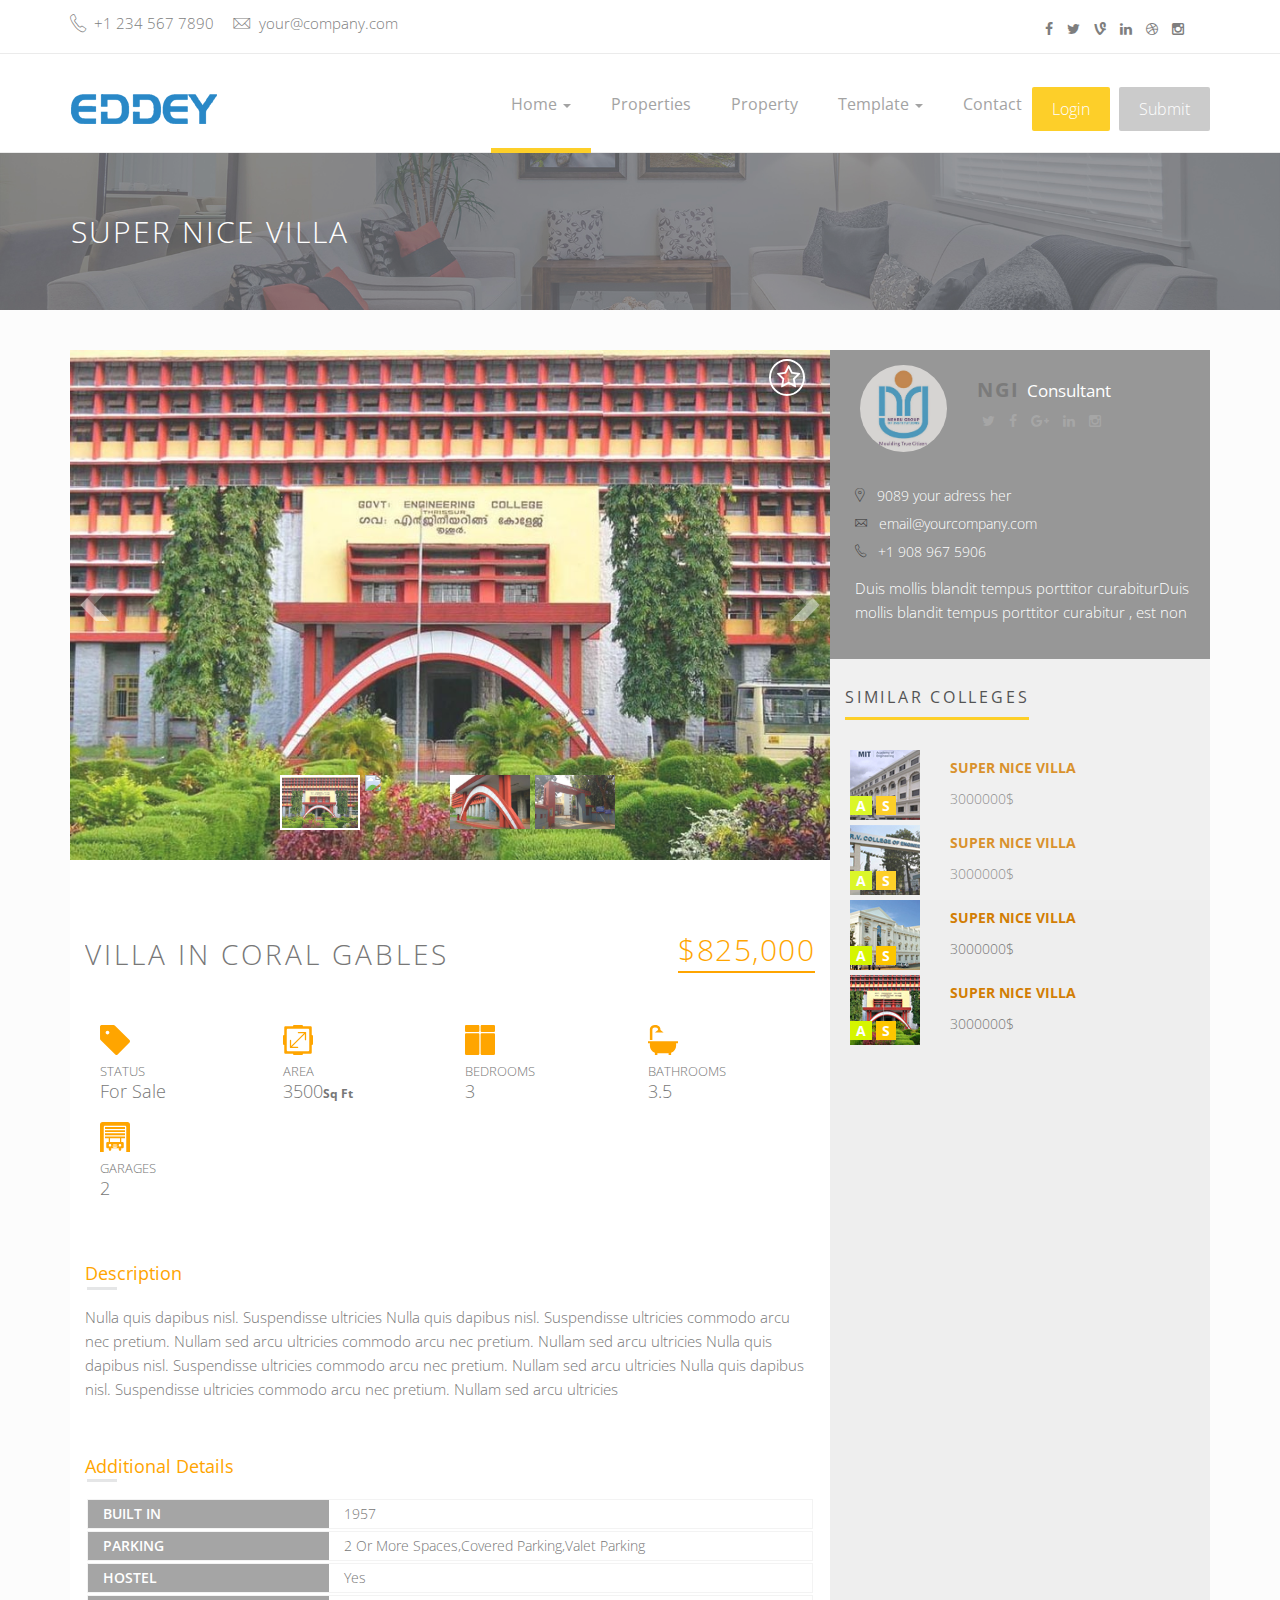
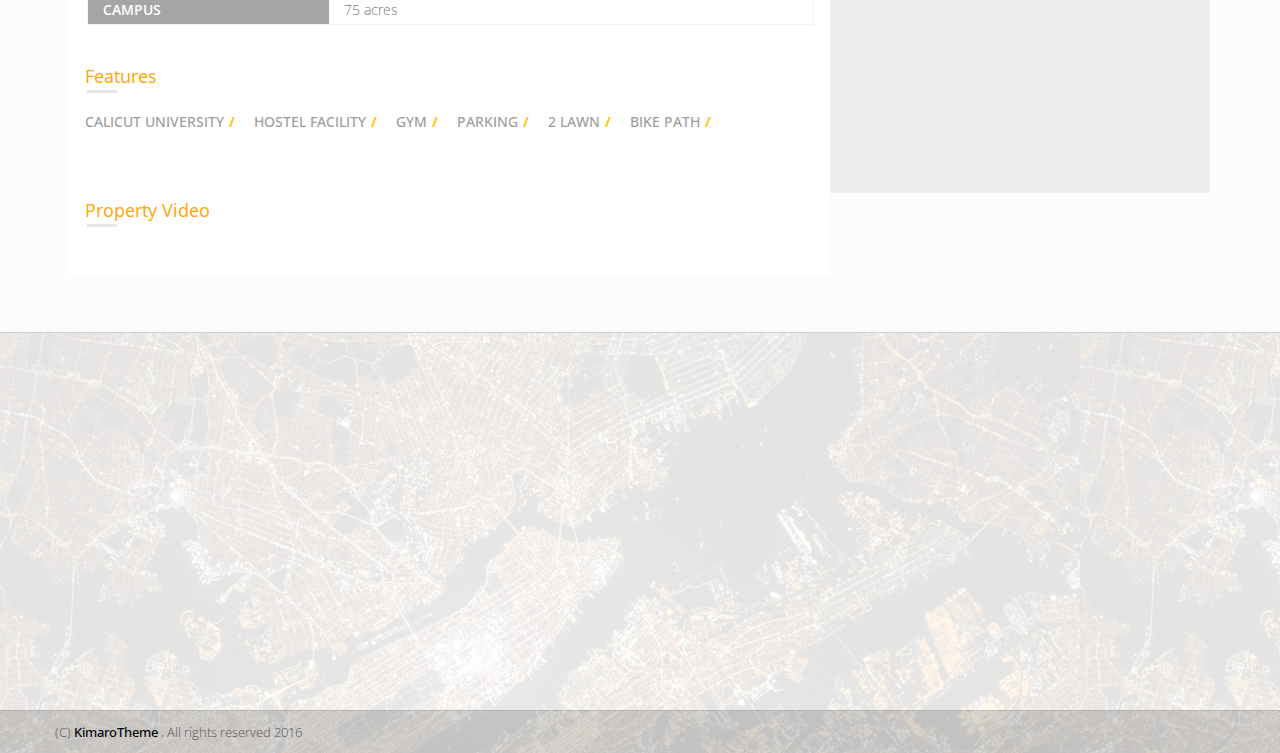
==== commit 87de355f: "image loading problem" ====
--- a/property.html
+++ b/property.html
@@ -1,866 +1,866 @@
-<!DOCTYPE html>
-<!--[if lt IE 7]>      <html class="no-js lt-ie9 lt-ie8 lt-ie7"> <![endif]-->
-<!--[if IE 7]>         <html class="no-js lt-ie9 lt-ie8"> <![endif]-->
-<!--[if IE 8]>         <html class="no-js lt-ie9"> <![endif]-->
-<!--[if gt IE 8]><!--> 
-<html class="no-js"> <!--<![endif]-->
-    <head>
-        <meta charset="utf-8">
-        <meta http-equiv="X-UA-Compatible" content="IE=edge">
-        <title>GARO ESTATE | Property  page</title>
-        <meta name="description" content="GARO is a real-estate template">
-        <meta name="author" content="Kimarotec">
-        <meta name="keyword" content="html5, css, bootstrap, property, real-estate theme , bootstrap template">
-        <meta name="viewport" content="width=device-width, initial-scale=1">
-
-        <link href='http://fonts.googleapis.com/css?family=Open+Sans:400,300,700,800' rel='stylesheet' type='text/css'>
-
-        <!-- Place favicon.ico and apple-touch-icon.png in the root directory -->
-        <link rel="shortcut icon" href="favicon.ico" type="image/x-icon">
-        <link rel="icon" href="favicon.ico" type="image/x-icon">
-
-        <link rel="stylesheet" href="assets/css/normalize.css">
-        <link rel="stylesheet" href="assets/css/font-awesome.min.css">
-        <link rel="stylesheet" href="assets/css/fontello.css">
-        <link href="assets/fonts/icon-7-stroke/css/pe-icon-7-stroke.css" rel="stylesheet">
-        <link href="assets/fonts/icon-7-stroke/css/helper.css" rel="stylesheet">
-        <link href="assets/css/animate.css" rel="stylesheet" media="screen">
-        <link rel="stylesheet" href="assets/css/bootstrap-select.min.css"> 
-        <link rel="stylesheet" href="bootstrap/css/bootstrap.min.css">
-        <link rel="stylesheet" href="assets/css/icheck.min_all.css">
-        <link rel="stylesheet" href="assets/css/price-range.css">
-        <link rel="stylesheet" href="assets/css/owl.carousel.css">  
-        <link rel="stylesheet" href="assets/css/owl.theme.css">
-        <link rel="stylesheet" href="assets/css/owl.transitions.css">
-        <link rel="stylesheet" href="assets/css/lightslider.min.css">
-        <link rel="stylesheet" href="assets/css/style.css">
-        <link rel="stylesheet" href="assets/css/responsive.css">
-    </head>
-    <body>
-
-        <div id="preloader">
-            <div id="status">&nbsp;</div>
-        </div>
-        <!-- Body content -->
-
-
-        <div class="header-connect">
-            <div class="container">
-                <div class="row">
-                    <div class="col-md-5 col-sm-8  col-xs-12">
-                        <div class="header-half header-call">
-                            <p>
-                                <span><i class="pe-7s-call"></i> +1 234 567 7890</span>
-                                <span><i class="pe-7s-mail"></i> your@company.com</span>
-                            </p>
-                        </div>
-                    </div>
-                    <div class="col-md-2 col-md-offset-5  col-sm-3 col-sm-offset-1  col-xs-12">
-                        <div class="header-half header-social">
-                            <ul class="list-inline">
-                                <li><a href="#"><i class="fa fa-facebook"></i></a></li>
-                                <li><a href="#"><i class="fa fa-twitter"></i></a></li>
-                                <li><a href="#"><i class="fa fa-vine"></i></a></li>
-                                <li><a href="#"><i class="fa fa-linkedin"></i></a></li>
-                                <li><a href="#"><i class="fa fa-dribbble"></i></a></li>
-                                <li><a href="#"><i class="fa fa-instagram"></i></a></li>
-                            </ul>
-                        </div>
-                    </div>
-                </div>
-            </div>
-        </div>            
-        <!--End top header -->
-
-        <nav class="navbar navbar-default ">
-            <div class="container">
-                <!-- Brand and toggle get grouped for better mobile display -->
-                <div class="navbar-header">
-                    <button type="button" class="navbar-toggle collapsed" data-toggle="collapse" data-target="#navigation">
-                        <span class="sr-only">Toggle navigation</span>
-                        <span class="icon-bar"></span>
-                        <span class="icon-bar"></span>
-                        <span class="icon-bar"></span>
-                    </button>
-                    <a class="navbar-brand" href="index.html"><img src="assets/img/logo.png" alt=""></a>
-                </div>
-
-                <!-- Collect the nav links, forms, and other content for toggling -->
-                <div class="collapse navbar-collapse yamm" id="navigation">
-                    <div class="button navbar-right">
-                        <button class="navbar-btn nav-button wow bounceInRight login" onclick=" window.open('register.html')" data-wow-delay="0.4s">Login</button>
-                        <button class="navbar-btn nav-button wow fadeInRight" onclick=" window.open('submit-property.html')" data-wow-delay="0.5s">Submit</button>
-                    </div>
-                    <ul class="main-nav nav navbar-nav navbar-right">
-                        <li class="dropdown ymm-sw " data-wow-delay="0.1s">
-                            <a href="index.html" class="dropdown-toggle active" data-toggle="dropdown" data-hover="dropdown" data-delay="200">Home <b class="caret"></b></a>
-                            <ul class="dropdown-menu navbar-nav">
-                                <li>
-                                    <a href="index-2.html">Home Style 2</a>
-                                </li>
-                                <li>
-                                    <a href="index-3.html">Home Style 3</a>
-                                </li>
-                                <li>
-                                    <a href="index-4.html">Home Style 4</a>
-                                </li>
-                                <li>
-                                    <a href="index-5.html">Home Style 5</a>
-                                </li>
-
-                            </ul>
-                        </li>
-
-                        <li class="wow fadeInDown" data-wow-delay="0.1s"><a class="" href="properties.html">Properties</a></li>
-                        <li class="wow fadeInDown" data-wow-delay="0.1s"><a class="" href="property.html">Property</a></li>
-                        <li class="dropdown yamm-fw" data-wow-delay="0.1s">
-                            <a href="#" class="dropdown-toggle" data-toggle="dropdown" data-hover="dropdown" data-delay="200">Template <b class="caret"></b></a>
-                            <ul class="dropdown-menu">
-                                <li>
-                                    <div class="yamm-content">
-                                        <div class="row">
-                                            <div class="col-sm-3">
-                                                <h5>Home pages</h5>
-                                                <ul>
-                                                    <li>
-                                                        <a href="index.html">Home Style 1</a>
-                                                    </li>
-                                                    <li>
-                                                        <a href="index-2.html">Home Style 2</a>
-                                                    </li>
-                                                    <li>
-                                                        <a href="index-3.html">Home Style 3</a>
-                                                    </li>
-                                                    <li>
-                                                        <a href="index-4.html">Home Style 4</a>
-                                                    </li>
-                                                    <li>
-                                                        <a href="index-5.html">Home Style 5</a>
-                                                    </li>
-                                                </ul>
-                                            </div>
-                                            <div class="col-sm-3">
-                                                <h5>Pages and blog</h5>
-                                                <ul>
-                                                    <li><a href="blog.html">Blog listing</a>  </li>
-                                                    <li><a href="single.html">Blog Post (full)</a>  </li>
-                                                    <li><a href="single-right.html">Blog Post (Right)</a>  </li>
-                                                    <li><a href="single-left.html">Blog Post (left)</a>  </li>
-                                                    <li><a href="contact.html">Contact style (1)</a> </li>
-                                                    <li><a href="contact-3.html">Contact style (2)</a> </li>
-                                                    <li><a href="contact_3.html">Contact style (3)</a> </li>
-                                                    <li><a href="faq.html">FAQ page</a> </li> 
-                                                    <li><a href="404.html">404 page</a>  </li>
-                                                </ul>
-                                            </div>
-                                            <div class="col-sm-3">
-                                                <h5>Property</h5>
-                                                <ul>
-                                                    <li><a href="property-1.html">Property pages style (1)</a> </li>
-                                                    <li><a href="property-2.html">Property pages style (2)</a> </li>
-                                                    <li><a href="property-3.html">Property pages style (3)</a> </li>
-                                                </ul>
-
-                                                <h5>Properties list</h5>
-                                                <ul>
-                                                    <li><a href="properties.html">Properties list style (1)</a> </li> 
-                                                    <li><a href="properties-2.html">Properties list style (2)</a> </li> 
-                                                    <li><a href="properties-3.html">Properties list style (3)</a> </li> 
-                                                </ul>                                               
-                                            </div>
-                                            <div class="col-sm-3">
-                                                <h5>Property process</h5>
-                                                <ul> 
-                                                    <li><a href="submit-property.html">Submit - step 1</a> </li>
-                                                    <li><a href="submit-property.html">Submit - step 2</a> </li>
-                                                    <li><a href="submit-property.html">Submit - step 3</a> </li> 
-                                                </ul>
-                                                <h5>User account</h5>
-                                                <ul>
-                                                    <li><a href="register.html">Register / login</a>   </li>
-                                                    <li><a href="user-properties.html">Your properties</a>  </li>
-                                                    <li><a href="submit-property.html">Submit property</a>  </li>
-                                                    <li><a href="change-password.html">Change password</a> </li>
-                                                    <li><a href="user-profile.html">Your profile</a>  </li>
-                                                </ul>
-                                            </div>
-                                        </div>
-                                    </div>
-                                    <!-- /.yamm-content -->
-                                </li>
-                            </ul>
-                        </li>
-
-                        <li class="wow fadeInDown" data-wow-delay="0.4s"><a href="contact.html">Contact</a></li>
-                    </ul>
-                </div><!-- /.navbar-collapse -->
-            </div><!-- /.container-fluid -->
-        </nav>
-        <!-- End of nav bar -->
-
-        <div class="page-head"> 
-            <div class="container">
-                <div class="row">
-                    <div class="page-head-content">
-                        <h1 class="page-title">Super nice villa </h1>               
-                    </div>
-                </div>
-            </div>
-        </div>
-        <!-- End page header -->
-
-        <!-- property area -->
-        <div class="content-area single-property" style="background-color: #FCFCFC;">
-            <div class="container">
-
-                <div class="clearfix padding-top-40">
-                    <div class="col-md-8 single-property-content ">
-                        <div class="row">
-                            <div class="light-slide-item">            
-                                <div class="clearfix">
-                                    <div class="favorite-and-print">
-                                        <a class="add-to-fav" href="#login-modal" data-toggle="modal">
-                                            <i class="fa fa-star-o"></i>
-                                        </a>
-                                        <a class="printer-icon " href="javascript:window.print()">
-                                            <i class="fa fa-print"></i> 
-                                        </a>
-                                    </div> 
-
-                                    <ul id="image-gallery" class="gallery list-unstyled cS-hidden">
-                                        <li data-thumb="assets/img/property-1/property1.jpg"> 
-                                            <img src="assets/img/property-1/property1.jpg" />
-                                        </li>
-                                        <li data-thumb="img/property-1/property2.jpg"> 
-                                            <img src="assets/img/property-1/property3.jpg" />
-                                        </li>
-                                        <li data-thumb="assets/img/property-1/property3.jpg"> 
-                                            <img src="assets/img/property-1/property3.jpg" />
-                                        </li>
-                                        <li data-thumb="assets/img/property-1/property4.jpg"> 
-                                            <img src="assets/img/property-1/property4.jpg" />
-                                        </li>                                         
-                                    </ul>
-                                </div>
-                            </div>
-                        </div>
-
-                        <div class="single-property-wrapper">
-                            <div class="single-property-header">                                          
-                                <h1 class="property-title pull-left">Villa in Coral Gables</h1>
-                                <span class="property-price pull-right">$825,000</span>
-                            </div>
-
-                            <div class="property-meta entry-meta clearfix ">   
-
-                                <div class="col-xs-3 col-sm-3 col-md-3 p-b-15">
-                                    <span class="property-info-icon icon-tag">
-                                        <svg xmlns="http://www.w3.org/2000/svg" width="30" height="30" viewBox="0 0 48 48">
-                                        <path class="meta-icon" fill-rule="evenodd" clip-rule="evenodd" fill="#FFA500" d="M47.199 24.176l-23.552-23.392c-.504-.502-1.174-.778-1.897-.778l-19.087.09c-.236.003-.469.038-.696.1l-.251.1-.166.069c-.319.152-.564.321-.766.529-.497.502-.781 1.196-.778 1.907l.092 19.124c.003.711.283 1.385.795 1.901l23.549 23.389c.221.218.482.393.779.523l.224.092c.26.092.519.145.78.155l.121.009h.012c.239-.003.476-.037.693-.098l.195-.076.2-.084c.315-.145.573-.319.791-.539l18.976-19.214c.507-.511.785-1.188.781-1.908-.003-.72-.287-1.394-.795-1.899zm-35.198-9.17c-1.657 0-3-1.345-3-3 0-1.657 1.343-3 3-3 1.656 0 2.999 1.343 2.999 3 0 1.656-1.343 3-2.999 3z"></path>
-                                        </svg>
-                                    </span>
-                                    <span class="property-info-entry">
-                                        <span class="property-info-label">Status</span>
-                                        <span class="property-info-value">For Sale</span>
-                                    </span>
-                                </div>
-
-                                <div class="col-xs-3 col-sm-3 col-md-3 p-b-15">
-                                    <span class="property-info icon-area">
-                                        <svg xmlns="http://www.w3.org/2000/svg" width="30" height="30" viewBox="0 0 48 48">
-                                        <path class="meta-icon" fill="#FFA500" d="M46 16v-12c0-1.104-.896-2.001-2-2.001h-12c0-1.103-.896-1.999-2.002-1.999h-11.997c-1.105 0-2.001.896-2.001 1.999h-12c-1.104 0-2 .897-2 2.001v12c-1.104 0-2 .896-2 2v11.999c0 1.104.896 2 2 2v12.001c0 1.104.896 2 2 2h12c0 1.104.896 2 2.001 2h11.997c1.106 0 2.002-.896 2.002-2h12c1.104 0 2-.896 2-2v-12.001c1.104 0 2-.896 2-2v-11.999c0-1.104-.896-2-2-2zm-4.002 23.998c0 1.105-.895 2.002-2 2.002h-31.998c-1.105 0-2-.896-2-2.002v-31.999c0-1.104.895-1.999 2-1.999h31.998c1.105 0 2 .895 2 1.999v31.999zm-5.623-28.908c-.123-.051-.256-.078-.387-.078h-11.39c-.563 0-1.019.453-1.019 1.016 0 .562.456 1.017 1.019 1.017h8.935l-20.5 20.473v-8.926c0-.562-.455-1.017-1.018-1.017-.564 0-1.02.455-1.02 1.017v11.381c0 .562.455 1.016 1.02 1.016h11.39c.562 0 1.017-.454 1.017-1.016 0-.563-.455-1.019-1.017-1.019h-8.933l20.499-20.471v8.924c0 .563.452 1.018 1.018 1.018.561 0 1.016-.455 1.016-1.018v-11.379c0-.132-.025-.264-.076-.387-.107-.249-.304-.448-.554-.551z"></path>
-                                        </svg>
-                                    </span>
-                                    <span class="property-info-entry">
-                                        <span class="property-info-label">Area</span>
-                                        <span class="property-info-value">3500<b class="property-info-unit">Sq Ft</b></span>
-                                    </span>
-                                </div>
-
-                                <div class="col-xs-3 col-sm-3 col-md-3 p-b-15">
-                                    <span class="property-info-icon icon-bed">
-                                        <svg xmlns="http://www.w3.org/2000/svg" width="30" height="30" viewBox="0 0 48 48">
-                                        <path class="meta-icon" fill="#FFA500" d="M21 48.001h-19c-1.104 0-2-.896-2-2v-31c0-1.104.896-2 2-2h19c1.106 0 2 .896 2 2v31c0 1.104-.895 2-2 2zm0-37.001h-19c-1.104 0-2-.895-2-1.999v-7.001c0-1.104.896-2 2-2h19c1.106 0 2 .896 2 2v7.001c0 1.104-.895 1.999-2 1.999zm25 37.001h-19c-1.104 0-2-.896-2-2v-31c0-1.104.896-2 2-2h19c1.104 0 2 .896 2 2v31c0 1.104-.896 2-2 2zm0-37.001h-19c-1.104 0-2-.895-2-1.999v-7.001c0-1.104.896-2 2-2h19c1.104 0 2 .896 2 2v7.001c0 1.104-.896 1.999-2 1.999z"></path>
-                                        </svg>
-                                    </span>
-                                    <span class="property-info-entry">
-                                        <span class="property-info-label">Bedrooms</span>
-                                        <span class="property-info-value">3</span>
-                                    </span>
-                                </div>
-
-                                <div class="col-xs-3 col-sm-3 col-md-3 p-b-15">
-                                    <span class="property-info-icon icon-bath">
-                                        <svg xmlns="http://www.w3.org/2000/svg" width="30" height="30" viewBox="0 0 48 48">
-                                        <path class="meta-icon" fill="#FFA500" d="M37.003 48.016h-4v-3.002h-18v3.002h-4.001v-3.699c-4.66-1.65-8.002-6.083-8.002-11.305v-4.003h-3v-3h48.006v3h-3.001v4.003c0 5.223-3.343 9.655-8.002 11.305v3.699zm-30.002-24.008h-4.001v-17.005s0-7.003 8.001-7.003h1.004c.236 0 7.995.061 7.995 8.003l5.001 4h-14l5-4-.001.01.001-.009s.938-4.001-3.999-4.001h-1s-4 0-4 3v17.005000000000003h-.001z"></path>
-                                        </svg>
-                                    </span>
-                                    <span class="property-info-entry">
-                                        <span class="property-info-label">Bathrooms</span>
-                                        <span class="property-info-value">3.5</span>
-                                    </span>
-                                </div>
-
-                                <div class="col-xs-3 col-sm-3 col-md-3 p-b-15">
-                                    <span class="property-info-icon icon-garage">
-                                        <svg xmlns="http://www.w3.org/2000/svg" width="30" height="30" viewBox="0 0 48 48">
-                                        <path class="meta-icon" fill="#FFA500" d="M44 0h-40c-2.21 0-4 1.791-4 4v44h6v-40c0-1.106.895-2 2-2h31.999c1.106 0 2.001.895 2.001 2v40h6v-44c0-2.209-1.792-4-4-4zm-36 8.001h31.999v2.999h-31.999zm0 18h6v5.999h-2c-1.104 0-2 .896-2 2.001v6.001c0 1.103.896 1.998 2 1.998h2v2.001c0 1.104.896 2 2 2s2-.896 2-2v-2.001h11.999v2.001c0 1.104.896 2 2.001 2 1.104 0 2-.896 2-2v-2.001h2c1.104 0 2-.895 2-1.998v-6.001c0-1.105-.896-2.001-2-2.001h-2v-5.999h5.999v-3h-31.999v3zm8 12.999c-1.104 0-2-.895-2-1.999s.896-2 2-2 2 .896 2 2-.896 1.999-2 1.999zm10.5 2h-5c-.276 0-.5-.225-.5-.5 0-.273.224-.498.5-.498h5c.275 0 .5.225.5.498 0 .275-.225.5-.5.5zm1-2h-7c-.275 0-.5-.225-.5-.5s.226-.499.5-.499h7c.275 0 .5.224.5.499s-.225.5-.5.5zm-6.5-2.499c0-.276.224-.5.5-.5h5c.275 0 .5.224.5.5s-.225.5-.5.5h-5c-.277 0-.5-.224-.5-.5zm11 2.499c-1.104 0-2.001-.895-2.001-1.999s.896-2 2.001-2c1.104 0 2 .896 2 2s-.896 1.999-2 1.999zm0-12.999v5.999h-16v-5.999h16zm-24-13.001h31.999v3h-31.999zm0 5h31.999v3h-31.999z"></path>
-                                        </svg>
-                                    </span>
-                                    <span class="property-info-entry">
-                                        <span class="property-info-label">Garages</span>
-                                        <span class="property-info-value">2</span>
-                                    </span>
-                                </div>
-
-
-                            </div>
-                            <!-- .property-meta -->
-
-                            <div class="section">
-                                <h4 class="s-property-title">Description</h4>
-                                <div class="s-property-content">
-                                    <p>Nulla quis dapibus nisl. Suspendisse ultricies Nulla quis dapibus nisl. Suspendisse ultricies commodo arcu nec pretium. Nullam sed arcu ultricies commodo arcu nec pretium. Nullam sed arcu ultricies Nulla quis dapibus nisl. Suspendisse ultricies commodo arcu nec pretium. Nullam sed arcu ultricies Nulla quis dapibus nisl. Suspendisse ultricies commodo arcu nec pretium. Nullam sed arcu ultricies                                </p>
-                                </div>
-                            </div>
-                            <!-- End description area  -->
-
-                            <div class="section additional-details">
-
-                                <h4 class="s-property-title">Additional Details</h4>
-
-                                <ul class="additional-details-list clearfix">
-                                    <li>
-                                        <span class="col-xs-6 col-sm-4 col-md-4 add-d-title">Waterfront</span>
-                                        <span class="col-xs-6 col-sm-8 col-md-8 add-d-entry">Yes</span>
-                                    </li>
-
-                                    <li>
-                                        <span class="col-xs-6 col-sm-4 col-md-4 add-d-title">Built In</span>
-                                        <span class="col-xs-6 col-sm-8 col-md-8 add-d-entry">2003</span>
-                                    </li>
-                                    <li>
-                                        <span class="col-xs-6 col-sm-4 col-md-4 add-d-title">Parking</span>
-                                        <span class="col-xs-6 col-sm-8 col-md-8 add-d-entry">2 Or More Spaces,Covered Parking,Valet Parking</span>
-                                    </li>
-
-                                    <li>
-                                        <span class="col-xs-6 col-sm-4 col-md-4 add-d-title">Waterfront</span>
-                                        <span class="col-xs-6 col-sm-8 col-md-8 add-d-entry">Yes</span>
-                                    </li>
-
-                                    <li>
-                                        <span class="col-xs-6 col-sm-4 col-md-4 add-d-title">View</span>
-                                        <span class="col-xs-6 col-sm-8 col-md-8 add-d-entry">Intracoastal View,Direct ew</span>
-                                    </li>
-
-                                    <li>
-                                        <span class="col-xs-6 col-sm-4 col-md-4 add-d-title">Waterfront Description:</span>
-                                        <span class="col-xs-6 col-sm-8 col-md-8 add-d-entry">Intracoastal Front,Ocean Access</span>
-                                    </li> 
-
-                                </ul>
-                            </div>  
-                            <!-- End additional-details area  -->
-
-                            <div class="section property-features">      
-
-                                <h4 class="s-property-title">Features</h4>                            
-                                <ul>
-                                    <li><a href="properties.html">Swimming Pool</a></li>   
-                                    <li><a href="properties.html">3 Stories</a></li>
-                                    <li><a href="properties.html">Central Cooling</a></li>
-                                    <li><a href="properties.html">Jog Path 2</a></li>
-                                    <li><a href="properties.html">2 Lawn</a></li>
-                                    <li><a href="properties.html">Bike Path</a></li>
-                                </ul>
-
-                            </div>
-                            <!-- End features area  -->
-
-                            <div class="section property-video"> 
-                                <h4 class="s-property-title">Property Video</h4> 
-                                <div class="video-thumb">
-                                    <a class="video-popup" href="yout" title="Virtual Tour">
-                                        <img src="assets/img/property-video.jpg" class="img-responsive wp-post-image" alt="Exterior">            
-                                    </a>
-                                </div>
-                            </div>
-                            <!-- End video area  -->
-                        </div>
-                    </div>
-
-                    <div class="col-md-4 p0">
-                        <aside class="sidebar sidebar-property blog-asside-right">
-                            <div class="dealer-widget">
-                                <div class="dealer-content">
-                                    <div class="inner-wrapper">
-
-                                        <div class="clear">
-                                            <div class="col-xs-4 col-sm-4 dealer-face">
-                                                <a href="">
-                                                    <img src="assets/img/client-face1.png" class="img-circle">
-                                                </a>
-                                            </div>
-                                            <div class="col-xs-8 col-sm-8 ">
-                                                <h3 class="dealer-name">
-                                                    <a href="">Nathan James</a>
-                                                    <span>Real Estate Agent</span>        
-                                                </h3>
-                                                <div class="dealer-social-media">
-                                                    <a class="twitter" target="_blank" href="">
-                                                        <i class="fa fa-twitter"></i>
-                                                    </a>
-                                                    <a class="facebook" target="_blank" href="">
-                                                        <i class="fa fa-facebook"></i>
-                                                    </a>
-                                                    <a class="gplus" target="_blank" href="">
-                                                        <i class="fa fa-google-plus"></i>
-                                                    </a>
-                                                    <a class="linkedin" target="_blank" href="">
-                                                        <i class="fa fa-linkedin"></i>
-                                                    </a> 
-                                                    <a class="instagram" target="_blank" href="">
-                                                        <i class="fa fa-instagram"></i>
-                                                    </a>       
-                                                </div>
-
-                                            </div>
-                                        </div>
-
-                                        <div class="clear">
-                                            <ul class="dealer-contacts">                                       
-                                                <li><i class="pe-7s-map-marker strong"> </i> 9089 your adress her</li>
-                                                <li><i class="pe-7s-mail strong"> </i> email@yourcompany.com</li>
-                                                <li><i class="pe-7s-call strong"> </i> +1 908 967 5906</li>
-                                            </ul>
-                                            <p>Duis mollis  blandit tempus porttitor curabiturDuis mollis  blandit tempus porttitor curabitur , est non</p>
-                                        </div>
-
-                                    </div>
-                                </div>
-                            </div>
-
-
-                            <div class="panel panel-default sidebar-menu similar-property-wdg wow fadeInRight animated">
-                                <div class="panel-heading">
-                                    <h3 class="panel-title">Similar Colleges</h3>
-                                </div>
-                                <div class="panel-body recent-property-widget">
-                                    <ul>
-                                        <li>
-                                            <div class="col-md-3 col-sm-3 col-xs-3 blg-thumb p0">
-                                                <a href="single.html"><img src="assets/img/demo/small-property-2.jpg"></a>
-                                                <span class="property-seeker">
-                                                    <b class="b-1">A</b>
-                                                    <b class="b-2">S</b>
-                                                </span>
-                                            </div>
-                                            <div class="col-md-8 col-sm-8 col-xs-8 blg-entry">
-                                                <h6> <a href="single.html">Super nice villa </a></h6>
-                                                <span class="property-price">3000000$</span>
-                                            </div>
-                                        </li>
-                                        <li>
-                                            <div class="col-md-3 col-sm-3  col-xs-3 blg-thumb p0">
-                                                <a href="single.html"><img src="assets/img/demo/small-property-1.jpg"></a>
-                                                <span class="property-seeker">
-                                                    <b class="b-1">A</b>
-                                                    <b class="b-2">S</b>
-                                                </span>
-                                            </div>
-                                            <div class="col-md-8 col-sm-8 col-xs-8 blg-entry">
-                                                <h6> <a href="single.html">Super nice villa </a></h6>
-                                                <span class="property-price">3000000$</span>
-                                            </div>
-                                        </li>
-                                        <li>
-                                            <div class="col-md-3 col-sm-3 col-xs-3 blg-thumb p0">
-                                                <a href="single.html"><img src="assets/img/demo/small-property-3.jpg"></a>
-                                                <span class="property-seeker">
-                                                    <b class="b-1">A</b>
-                                                    <b class="b-2">S</b>
-                                                </span>
-                                            </div>
-                                            <div class="col-md-8 col-sm-8 col-xs-8 blg-entry">
-                                                <h6> <a href="single.html">Super nice villa </a></h6>
-                                                <span class="property-price">3000000$</span>
-                                            </div>
-                                        </li>
-
-                                        <li>
-                                            <div class="col-md-3 col-sm-3 col-xs-3 blg-thumb p0">
-                                                <a href="single.html"><img src="assets/img/demo/small-property-2.jpg"></a>
-                                                <span class="property-seeker">
-                                                    <b class="b-1">A</b>
-                                                    <b class="b-2">S</b>
-                                                </span>
-                                            </div>
-                                            <div class="col-md-8 col-sm-8 col-xs-8 blg-entry">
-                                                <h6> <a href="single.html">Super nice villa </a></h6>
-                                                <span class="property-price">3000000$</span>
-                                            </div>
-                                        </li>
-
-                                    </ul>
-                                </div>
-                            </div>
-
-
-
-                            <div class="panel panel-default sidebar-menu wow fadeInRight animated">
-                                <div class="panel-heading">
-                                    <h3 class="panel-title">Ads her  </h3>
-                                </div>
-                                <div class="panel-body recent-property-widget">
-                                    <img src="assets/img/ads.jpg">
-                                </div>
-                            </div>
-
-                            <div class="panel panel-default sidebar-menu wow fadeInRight animated" >
-                                <div class="panel-heading">
-                                    <h3 class="panel-title">Smart search</h3>
-                                </div>
-                                <div class="panel-body search-widget">
-                                    <form action="" class=" form-inline"> 
-                                        <fieldset>
-                                            <div class="row">
-                                                <div class="col-xs-12">
-                                                    <input type="text" class="form-control" placeholder="Key word">
-                                                </div>
-                                            </div>
-                                        </fieldset>
-
-                                        <fieldset>
-                                            <div class="row">
-                                                <div class="col-xs-6">
-
-                                                    <select id="lunchBegins" class="selectpicker" data-live-search="true" data-live-search-style="begins" title="Select Your City">
-
-                                                        <option>New york, CA</option>
-                                                        <option>Paris</option>
-                                                        <option>Casablanca</option>
-                                                        <option>Tokyo</option>
-                                                        <option>Marraekch</option>
-                                                        <option>kyoto , shibua</option>
-                                                    </select>
-                                                </div>
-                                                <div class="col-xs-6">
-
-                                                    <select id="basic" class="selectpicker show-tick form-control">
-                                                        <option> -Status- </option>
-                                                        <option>Rent </option>
-                                                        <option>Boy</option>
-                                                        <option>used</option>  
-
-                                                    </select>
-                                                </div>
-                                            </div>
-                                        </fieldset>
-
-                                        <fieldset class="padding-5">
-                                            <div class="row">
-                                                <div class="col-xs-6">
-                                                    <label for="price-range">Price range ($):</label>
-                                                    <input type="text" class="span2" value="" data-slider-min="0" 
-                                                           data-slider-max="600" data-slider-step="5" 
-                                                           data-slider-value="[0,450]" id="price-range" ><br />
-                                                    <b class="pull-left color">2000$</b> 
-                                                    <b class="pull-right color">100000$</b>                                                
-                                                </div>
-                                                <div class="col-xs-6">
-                                                    <label for="property-geo">Property geo (m2) :</label>
-                                                    <input type="text" class="span2" value="" data-slider-min="0" 
-                                                           data-slider-max="600" data-slider-step="5" 
-                                                           data-slider-value="[50,450]" id="property-geo" ><br />
-                                                    <b class="pull-left color">40m</b> 
-                                                    <b class="pull-right color">12000m</b>                                                
-                                                </div>                                            
-                                            </div>
-                                        </fieldset>                                
-
-                                        <fieldset class="padding-5">
-                                            <div class="row">
-                                                <div class="col-xs-6">
-                                                    <label for="price-range">Min baths :</label>
-                                                    <input type="text" class="span2" value="" data-slider-min="0" 
-                                                           data-slider-max="600" data-slider-step="5" 
-                                                           data-slider-value="[250,450]" id="min-baths" ><br />
-                                                    <b class="pull-left color">1</b> 
-                                                    <b class="pull-right color">120</b>                                                
-                                                </div>
-
-                                                <div class="col-xs-6">
-                                                    <label for="property-geo">Min bed :</label>
-                                                    <input type="text" class="span2" value="" data-slider-min="0" 
-                                                           data-slider-max="600" data-slider-step="5" 
-                                                           data-slider-value="[250,450]" id="min-bed" ><br />
-                                                    <b class="pull-left color">1</b> 
-                                                    <b class="pull-right color">120</b>
-
-                                                </div>
-                                            </div>
-                                        </fieldset>
-
-                                        <fieldset class="padding-5">
-                                            <div class="row">
-                                                <div class="col-xs-6">
-                                                    <div class="checkbox">
-                                                        <label> <input type="checkbox" checked> Fire Place</label>
-                                                    </div> 
-                                                </div>
-
-                                                <div class="col-xs-6">
-                                                    <div class="checkbox">
-                                                        <label> <input type="checkbox"> Dual Sinks</label>
-                                                    </div>
-                                                </div>                                            
-                                            </div>
-                                        </fieldset>
-
-                                        <fieldset class="padding-5">
-                                            <div class="row">
-                                                <div class="col-xs-6"> 
-                                                    <div class="checkbox">
-                                                        <label> <input type="checkbox" checked> Swimming Pool</label>
-                                                    </div>
-                                                </div>  
-                                                <div class="col-xs-6"> 
-                                                    <div class="checkbox">
-                                                        <label> <input type="checkbox" checked> 2 Stories </label>
-                                                    </div>
-                                                </div>  
-                                            </div>
-                                        </fieldset>
-
-                                        <fieldset class="padding-5">
-                                            <div class="row">
-                                                <div class="col-xs-6"> 
-                                                    <div class="checkbox">
-                                                        <label><input type="checkbox"> Laundry Room </label>
-                                                    </div>
-                                                </div>  
-                                                <div class="col-xs-6"> 
-                                                    <div class="checkbox">
-                                                        <label> <input type="checkbox"> Emergency Exit</label>
-                                                    </div>
-                                                </div>  
-                                            </div>
-                                        </fieldset>
-
-                                        <fieldset class="padding-5">
-                                            <div class="row">
-                                                <div class="col-xs-6"> 
-                                                    <div class="checkbox">
-                                                        <label>  <input type="checkbox" checked> Jog Path </label>
-                                                    </div>
-                                                </div>  
-                                                <div class="col-xs-6"> 
-                                                    <div class="checkbox">
-                                                        <label>  <input type="checkbox"> 26' Ceilings </label>
-                                                    </div>
-                                                </div>  
-                                            </div>
-                                        </fieldset>
-
-                                        <fieldset class="padding-5">
-                                            <div class="row">
-                                                <div class="col-xs-12"> 
-                                                    <div class="checkbox">
-                                                        <label>  <input type="checkbox"> Hurricane Shutters </label>
-                                                    </div>
-                                                </div>  
-                                            </div>
-                                        </fieldset>
-
-                                        <fieldset >
-                                            <div class="row">
-                                                <div class="col-xs-12">  
-                                                    <input class="button btn largesearch-btn" value="Search" type="submit">
-                                                </div>  
-                                            </div>
-                                        </fieldset>                                     
-                                    </form>
-                                </div>
-                            </div>
-
-
-                        </aside>
-                    </div>
-                </div>
-
-            </div>
-        </div>
-
-        <!-- Footer area-->
-        <div class="footer-area">
-
-            <div class=" footer">
-                <div class="container">
-                    <div class="row">
-
-                        <div class="col-md-3 col-sm-6 wow fadeInRight animated">
-                            <div class="single-footer">
-                                <h4>About us </h4>
-                                <div class="footer-title-line"></div>
-
-                                <img src="assets/img/footer-logo.png" alt="" class="wow pulse" data-wow-delay="1s">
-                                <p>Lorem ipsum dolor cum necessitatibus su quisquam molestias. Vel unde, blanditiis.</p>
-                                <ul class="footer-adress">
-                                    <li><i class="pe-7s-map-marker strong"> </i> 9089 your adress her</li>
-                                    <li><i class="pe-7s-mail strong"> </i> email@yourcompany.com</li>
-                                    <li><i class="pe-7s-call strong"> </i> +1 908 967 5906</li>
-                                </ul>
-                            </div>
-                        </div>
-                        <div class="col-md-3 col-sm-6 wow fadeInRight animated">
-                            <div class="single-footer">
-                                <h4>Quick links </h4>
-                                <div class="footer-title-line"></div>
-                                <ul class="footer-menu">
-                                    <li><a href="properties.html">Properties</a>  </li> 
-                                    <li><a href="#">Services</a>  </li> 
-                                    <li><a href="submit-property.html">Submit property </a></li> 
-                                    <li><a href="contact.html">Contact us</a></li> 
-                                    <li><a href="faq.html">fqa</a>  </li> 
-                                    <li><a href="faq.html">Terms </a>  </li> 
-                                </ul>
-                            </div>
-                        </div>
-                        <div class="col-md-3 col-sm-6 wow fadeInRight animated">
-                            <div class="single-footer">
-                                <h4>Last News</h4>
-                                <div class="footer-title-line"></div>
-                                <ul class="footer-blog">
-                                    <li>
-                                        <div class="col-md-3 col-sm-4 col-xs-4 blg-thumb p0">
-                                            <a href="single.html">
-                                                <img src="assets/img/demo/small-proerty-2.jpg">
-                                            </a>
-                                            <span class="blg-date">12-12-2016</span>
-
-                                        </div>
-                                        <div class="col-md-8  col-sm-8 col-xs-8  blg-entry">
-                                            <h6> <a href="single.html">Add news functions </a></h6> 
-                                            <p style="line-height: 17px; padding: 8px 2px;">Lorem ipsum dolor sit amet, nulla ...</p>
-                                        </div>
-                                    </li> 
-
-                                    <li>
-                                        <div class="col-md-3 col-sm-4 col-xs-4 blg-thumb p0">
-                                            <a href="single.html">
-                                                <img src="assets/img/demo/small-proerty-2.jpg">
-                                            </a>
-                                            <span class="blg-date">12-12-2016</span>
-
-                                        </div>
-                                        <div class="col-md-8  col-sm-8 col-xs-8  blg-entry">
-                                            <h6> <a href="single.html">Add news functions </a></h6> 
-                                            <p style="line-height: 17px; padding: 8px 2px;">Lorem ipsum dolor sit amet, nulla ...</p>
-                                        </div>
-                                    </li> 
-
-                                    <li>
-                                        <div class="col-md-3 col-sm-4 col-xs-4 blg-thumb p0">
-                                            <a href="single.html">
-                                                <img src="assets/img/demo/small-proerty-2.jpg">
-                                            </a>
-                                            <span class="blg-date">12-12-2016</span>
-
-                                        </div>
-                                        <div class="col-md-8  col-sm-8 col-xs-8  blg-entry">
-                                            <h6> <a href="single.html">Add news functions </a></h6> 
-                                            <p style="line-height: 17px; padding: 8px 2px;">Lorem ipsum dolor sit amet, nulla ...</p>
-                                        </div>
-                                    </li> 
-
-
-                                </ul>
-                            </div>
-                        </div>
-                        <div class="col-md-3 col-sm-6 wow fadeInRight animated">
-                            <div class="single-footer news-letter">
-                                <h4>Stay in touch</h4>
-                                <div class="footer-title-line"></div>
-                                <p>Lorem ipsum dolor sit amet, nulla  suscipit similique quisquam molestias. Vel unde, blanditiis.</p>
-
-                                <form>
-                                    <div class="input-group">
-                                        <input class="form-control" type="text" placeholder="E-mail ... ">
-                                        <span class="input-group-btn">
-                                            <button class="btn btn-primary subscribe" type="button"><i class="pe-7s-paper-plane pe-2x"></i></button>
-                                        </span>
-                                    </div>
-                                    <!-- /input-group -->
-                                </form> 
-
-                                <div class="social pull-right"> 
-                                    <ul>
-                                        <li><a class="wow fadeInUp animated" href="https://twitter.com/kimarotec"><i class="fa fa-twitter"></i></a></li>
-                                        <li><a class="wow fadeInUp animated" href="https://www.facebook.com/kimarotec" data-wow-delay="0.2s"><i class="fa fa-facebook"></i></a></li>
-                                        <li><a class="wow fadeInUp animated" href="https://plus.google.com/kimarotec" data-wow-delay="0.3s"><i class="fa fa-google-plus"></i></a></li>
-                                        <li><a class="wow fadeInUp animated" href="https://instagram.com/kimarotec" data-wow-delay="0.4s"><i class="fa fa-instagram"></i></a></li>
-                                        <li><a class="wow fadeInUp animated" href="https://instagram.com/kimarotec" data-wow-delay="0.6s"><i class="fa fa-dribbble"></i></a></li>
-                                    </ul> 
-                                </div>
-                            </div>
-                        </div>
-
-                    </div>
-                </div>
-            </div>
-
-            <div class="footer-copy text-center">
-                <div class="container">
-                    <div class="row">
-                        <div class="pull-left">
-                            <span> (C) <a href="http://www.KimaroTec.com">KimaroTheme</a> , All rights reserved 2016  </span> 
-                        </div> 
-                        <div class="bottom-menu pull-right"> 
-                            <ul> 
-                                <li><a class="wow fadeInUp animated" href="#" data-wow-delay="0.2s">Home</a></li>
-                                <li><a class="wow fadeInUp animated" href="#" data-wow-delay="0.3s">Property</a></li>
-                                <li><a class="wow fadeInUp animated" href="#" data-wow-delay="0.4s">Faq</a></li>
-                                <li><a class="wow fadeInUp animated" href="#" data-wow-delay="0.6s">Contact</a></li>
-                            </ul> 
-                        </div>
-                    </div>
-                </div>
-            </div>
-
-        </div>
-
-        <script src="assets/js/vendor/modernizr-2.6.2.min.js"></script>
-        <script src="assets/js/jquery-1.10.2.min.js"></script>
-        <script src="bootstrap/js/bootstrap.min.js"></script>
-        <script src="assets/js/bootstrap-select.min.js"></script>
-        <script src="assets/js/bootstrap-hover-dropdown.js"></script>
-        <script src="assets/js/easypiechart.min.js"></script>
-        <script src="assets/js/jquery.easypiechart.min.js"></script>
-        <script src="assets/js/owl.carousel.min.js"></script>
-        <script src="assets/js/wow.js"></script>
-        <script src="assets/js/icheck.min.js"></script>
-        <script src="assets/js/price-range.js"></script>
-        <script type="text/javascript" src="assets/js/lightslider.min.js"></script>
-        <script src="assets/js/main.js"></script>
-
-        <script>
-                            $(document).ready(function () {
-
-                                $('#image-gallery').lightSlider({
-                                    gallery: true,
-                                    item: 1,
-                                    thumbItem: 9,
-                                    slideMargin: 0,
-                                    speed: 500,
-                                    auto: true,
-                                    loop: true,
-                                    onSliderLoad: function () {
-                                        $('#image-gallery').removeClass('cS-hidden');
-                                    }
-                                });
-                            });
-        </script>
-
-    </body>
+<!DOCTYPE html>
+<!--[if lt IE 7]>      <html class="no-js lt-ie9 lt-ie8 lt-ie7"> <![endif]-->
+<!--[if IE 7]>         <html class="no-js lt-ie9 lt-ie8"> <![endif]-->
+<!--[if IE 8]>         <html class="no-js lt-ie9"> <![endif]-->
+<!--[if gt IE 8]><!--> 
+<html class="no-js"> <!--<![endif]-->
+    <head>
+        <meta charset="utf-8">
+        <meta http-equiv="X-UA-Compatible" content="IE=edge">
+        <title>GARO ESTATE | Property  page</title>
+        <meta name="description" content="GARO is a real-estate template">
+        <meta name="author" content="Kimarotec">
+        <meta name="keyword" content="html5, css, bootstrap, property, real-estate theme , bootstrap template">
+        <meta name="viewport" content="width=device-width, initial-scale=1">
+
+        <link href='http://fonts.googleapis.com/css?family=Open+Sans:400,300,700,800' rel='stylesheet' type='text/css'>
+
+        <!-- Place favicon.ico and apple-touch-icon.png in the root directory -->
+        <link rel="shortcut icon" href="favicon.ico" type="image/x-icon">
+        <link rel="icon" href="favicon.ico" type="image/x-icon">
+
+        <link rel="stylesheet" href="assets/css/normalize.css">
+        <link rel="stylesheet" href="assets/css/font-awesome.min.css">
+        <link rel="stylesheet" href="assets/css/fontello.css">
+        <link href="assets/fonts/icon-7-stroke/css/pe-icon-7-stroke.css" rel="stylesheet">
+        <link href="assets/fonts/icon-7-stroke/css/helper.css" rel="stylesheet">
+        <link href="assets/css/animate.css" rel="stylesheet" media="screen">
+        <link rel="stylesheet" href="assets/css/bootstrap-select.min.css"> 
+        <link rel="stylesheet" href="bootstrap/css/bootstrap.min.css">
+        <link rel="stylesheet" href="assets/css/icheck.min_all.css">
+        <link rel="stylesheet" href="assets/css/price-range.css">
+        <link rel="stylesheet" href="assets/css/owl.carousel.css">  
+        <link rel="stylesheet" href="assets/css/owl.theme.css">
+        <link rel="stylesheet" href="assets/css/owl.transitions.css">
+        <link rel="stylesheet" href="assets/css/lightslider.min.css">
+        <link rel="stylesheet" href="assets/css/style.css">
+        <link rel="stylesheet" href="assets/css/responsive.css">
+    </head>
+    <body>
+
+        <div id="preloader">
+            <div id="status">&nbsp;</div>
+        </div>
+        <!-- Body content -->
+
+
+        <div class="header-connect">
+            <div class="container">
+                <div class="row">
+                    <div class="col-md-5 col-sm-8  col-xs-12">
+                        <div class="header-half header-call">
+                            <p>
+                                <span><i class="pe-7s-call"></i> +1 234 567 7890</span>
+                                <span><i class="pe-7s-mail"></i> your@company.com</span>
+                            </p>
+                        </div>
+                    </div>
+                    <div class="col-md-2 col-md-offset-5  col-sm-3 col-sm-offset-1  col-xs-12">
+                        <div class="header-half header-social">
+                            <ul class="list-inline">
+                                <li><a href="#"><i class="fa fa-facebook"></i></a></li>
+                                <li><a href="#"><i class="fa fa-twitter"></i></a></li>
+                                <li><a href="#"><i class="fa fa-vine"></i></a></li>
+                                <li><a href="#"><i class="fa fa-linkedin"></i></a></li>
+                                <li><a href="#"><i class="fa fa-dribbble"></i></a></li>
+                                <li><a href="#"><i class="fa fa-instagram"></i></a></li>
+                            </ul>
+                        </div>
+                    </div>
+                </div>
+            </div>
+        </div>            
+        <!--End top header -->
+
+        <nav class="navbar navbar-default ">
+            <div class="container">
+                <!-- Brand and toggle get grouped for better mobile display -->
+                <div class="navbar-header">
+                    <button type="button" class="navbar-toggle collapsed" data-toggle="collapse" data-target="#navigation">
+                        <span class="sr-only">Toggle navigation</span>
+                        <span class="icon-bar"></span>
+                        <span class="icon-bar"></span>
+                        <span class="icon-bar"></span>
+                    </button>
+                    <a class="navbar-brand" href="index.html"><img src="assets/img/logo.png" alt=""></a>
+                </div>
+
+                <!-- Collect the nav links, forms, and other content for toggling -->
+                <div class="collapse navbar-collapse yamm" id="navigation">
+                    <div class="button navbar-right">
+                        <button class="navbar-btn nav-button wow bounceInRight login" onclick=" window.open('register.html')" data-wow-delay="0.4s">Login</button>
+                        <button class="navbar-btn nav-button wow fadeInRight" onclick=" window.open('submit-property.html')" data-wow-delay="0.5s">Submit</button>
+                    </div>
+                    <ul class="main-nav nav navbar-nav navbar-right">
+                        <li class="dropdown ymm-sw " data-wow-delay="0.1s">
+                            <a href="index.html" class="dropdown-toggle active" data-toggle="dropdown" data-hover="dropdown" data-delay="200">Home <b class="caret"></b></a>
+                            <ul class="dropdown-menu navbar-nav">
+                                <li>
+                                    <a href="index-2.html">Home Style 2</a>
+                                </li>
+                                <li>
+                                    <a href="index-3.html">Home Style 3</a>
+                                </li>
+                                <li>
+                                    <a href="index-4.html">Home Style 4</a>
+                                </li>
+                                <li>
+                                    <a href="index-5.html">Home Style 5</a>
+                                </li>
+
+                            </ul>
+                        </li>
+
+                        <li class="wow fadeInDown" data-wow-delay="0.1s"><a class="" href="properties.html">Properties</a></li>
+                        <li class="wow fadeInDown" data-wow-delay="0.1s"><a class="" href="property.html">Property</a></li>
+                        <li class="dropdown yamm-fw" data-wow-delay="0.1s">
+                            <a href="#" class="dropdown-toggle" data-toggle="dropdown" data-hover="dropdown" data-delay="200">Template <b class="caret"></b></a>
+                            <ul class="dropdown-menu">
+                                <li>
+                                    <div class="yamm-content">
+                                        <div class="row">
+                                            <div class="col-sm-3">
+                                                <h5>Home pages</h5>
+                                                <ul>
+                                                    <li>
+                                                        <a href="index.html">Home Style 1</a>
+                                                    </li>
+                                                    <li>
+                                                        <a href="index-2.html">Home Style 2</a>
+                                                    </li>
+                                                    <li>
+                                                        <a href="index-3.html">Home Style 3</a>
+                                                    </li>
+                                                    <li>
+                                                        <a href="index-4.html">Home Style 4</a>
+                                                    </li>
+                                                    <li>
+                                                        <a href="index-5.html">Home Style 5</a>
+                                                    </li>
+                                                </ul>
+                                            </div>
+                                            <div class="col-sm-3">
+                                                <h5>Pages and blog</h5>
+                                                <ul>
+                                                    <li><a href="blog.html">Blog listing</a>  </li>
+                                                    <li><a href="single.html">Blog Post (full)</a>  </li>
+                                                    <li><a href="single-right.html">Blog Post (Right)</a>  </li>
+                                                    <li><a href="single-left.html">Blog Post (left)</a>  </li>
+                                                    <li><a href="contact.html">Contact style (1)</a> </li>
+                                                    <li><a href="contact-3.html">Contact style (2)</a> </li>
+                                                    <li><a href="contact_3.html">Contact style (3)</a> </li>
+                                                    <li><a href="faq.html">FAQ page</a> </li> 
+                                                    <li><a href="404.html">404 page</a>  </li>
+                                                </ul>
+                                            </div>
+                                            <div class="col-sm-3">
+                                                <h5>Property</h5>
+                                                <ul>
+                                                    <li><a href="property-1.html">Property pages style (1)</a> </li>
+                                                    <li><a href="property-2.html">Property pages style (2)</a> </li>
+                                                    <li><a href="property-3.html">Property pages style (3)</a> </li>
+                                                </ul>
+
+                                                <h5>Properties list</h5>
+                                                <ul>
+                                                    <li><a href="properties.html">Properties list style (1)</a> </li> 
+                                                    <li><a href="properties-2.html">Properties list style (2)</a> </li> 
+                                                    <li><a href="properties-3.html">Properties list style (3)</a> </li> 
+                                                </ul>                                               
+                                            </div>
+                                            <div class="col-sm-3">
+                                                <h5>Property process</h5>
+                                                <ul> 
+                                                    <li><a href="submit-property.html">Submit - step 1</a> </li>
+                                                    <li><a href="submit-property.html">Submit - step 2</a> </li>
+                                                    <li><a href="submit-property.html">Submit - step 3</a> </li> 
+                                                </ul>
+                                                <h5>User account</h5>
+                                                <ul>
+                                                    <li><a href="register.html">Register / login</a>   </li>
+                                                    <li><a href="user-properties.html">Your properties</a>  </li>
+                                                    <li><a href="submit-property.html">Submit property</a>  </li>
+                                                    <li><a href="change-password.html">Change password</a> </li>
+                                                    <li><a href="user-profile.html">Your profile</a>  </li>
+                                                </ul>
+                                            </div>
+                                        </div>
+                                    </div>
+                                    <!-- /.yamm-content -->
+                                </li>
+                            </ul>
+                        </li>
+
+                        <li class="wow fadeInDown" data-wow-delay="0.4s"><a href="contact.html">Contact</a></li>
+                    </ul>
+                </div><!-- /.navbar-collapse -->
+            </div><!-- /.container-fluid -->
+        </nav>
+        <!-- End of nav bar -->
+
+        <div class="page-head"> 
+            <div class="container">
+                <div class="row">
+                    <div class="page-head-content">
+                        <h1 class="page-title">Super nice villa </h1>               
+                    </div>
+                </div>
+            </div>
+        </div>
+        <!-- End page header -->
+
+        <!-- property area -->
+        <div class="content-area single-property" style="background-color: #FCFCFC;">
+            <div class="container">
+
+                <div class="clearfix padding-top-40">
+                    <div class="col-md-8 single-property-content ">
+                        <div class="row">
+                            <div class="light-slide-item">            
+                                <div class="clearfix">
+                                    <div class="favorite-and-print">
+                                        <a class="add-to-fav" href="#login-modal" data-toggle="modal">
+                                            <i class="fa fa-star-o"></i>
+                                        </a>
+                                        <!--<a class="printer-icon " href="javascript:window.print()">
+                                            <i class="fa fa-print"></i> 
+                                        </a>-->
+                                    </div> 
+
+                                    <ul id="image-gallery" class="gallery list-unstyled cS-hidden">
+                                        <li data-thumb="assets/img/property-1/property1.jpg"> 
+                                            <img src="assets/img/property-1/property1.jpg" />
+                                        </li>
+                                        <li data-thumb="img/property-1/property2.jpg"> 
+                                            <img src="assets/img/property-1/property3.jpg" />
+                                        </li>
+                                        <li data-thumb="assets/img/property-1/property3.jpg"> 
+                                            <img src="assets/img/property-1/property3.jpg" />
+                                        </li>
+                                        <li data-thumb="assets/img/property-1/property4.jpg"> 
+                                            <img src="assets/img/property-1/property4.jpg" />
+                                        </li>                                         
+                                    </ul>
+                                </div>
+                            </div>
+                        </div>
+
+                        <div class="single-property-wrapper">
+                            <div class="single-property-header">                                          
+                                <h1 class="property-title pull-left">Villa in Coral Gables</h1>
+                                <span class="property-price pull-right">$825,000</span>
+                            </div>
+
+                            <div class="property-meta entry-meta clearfix ">   
+
+                                <div class="col-xs-3 col-sm-3 col-md-3 p-b-15">
+                                    <span class="property-info-icon icon-tag">
+                                        <svg xmlns="http://www.w3.org/2000/svg" width="30" height="30" viewBox="0 0 48 48">
+                                        <path class="meta-icon" fill-rule="evenodd" clip-rule="evenodd" fill="#FFA500" d="M47.199 24.176l-23.552-23.392c-.504-.502-1.174-.778-1.897-.778l-19.087.09c-.236.003-.469.038-.696.1l-.251.1-.166.069c-.319.152-.564.321-.766.529-.497.502-.781 1.196-.778 1.907l.092 19.124c.003.711.283 1.385.795 1.901l23.549 23.389c.221.218.482.393.779.523l.224.092c.26.092.519.145.78.155l.121.009h.012c.239-.003.476-.037.693-.098l.195-.076.2-.084c.315-.145.573-.319.791-.539l18.976-19.214c.507-.511.785-1.188.781-1.908-.003-.72-.287-1.394-.795-1.899zm-35.198-9.17c-1.657 0-3-1.345-3-3 0-1.657 1.343-3 3-3 1.656 0 2.999 1.343 2.999 3 0 1.656-1.343 3-2.999 3z"></path>
+                                        </svg>
+                                    </span>
+                                    <span class="property-info-entry">
+                                        <span class="property-info-label">Status</span>
+                                        <span class="property-info-value">For Sale</span>
+                                    </span>
+                                </div>
+
+                                <div class="col-xs-3 col-sm-3 col-md-3 p-b-15">
+                                    <span class="property-info icon-area">
+                                        <svg xmlns="http://www.w3.org/2000/svg" width="30" height="30" viewBox="0 0 48 48">
+                                        <path class="meta-icon" fill="#FFA500" d="M46 16v-12c0-1.104-.896-2.001-2-2.001h-12c0-1.103-.896-1.999-2.002-1.999h-11.997c-1.105 0-2.001.896-2.001 1.999h-12c-1.104 0-2 .897-2 2.001v12c-1.104 0-2 .896-2 2v11.999c0 1.104.896 2 2 2v12.001c0 1.104.896 2 2 2h12c0 1.104.896 2 2.001 2h11.997c1.106 0 2.002-.896 2.002-2h12c1.104 0 2-.896 2-2v-12.001c1.104 0 2-.896 2-2v-11.999c0-1.104-.896-2-2-2zm-4.002 23.998c0 1.105-.895 2.002-2 2.002h-31.998c-1.105 0-2-.896-2-2.002v-31.999c0-1.104.895-1.999 2-1.999h31.998c1.105 0 2 .895 2 1.999v31.999zm-5.623-28.908c-.123-.051-.256-.078-.387-.078h-11.39c-.563 0-1.019.453-1.019 1.016 0 .562.456 1.017 1.019 1.017h8.935l-20.5 20.473v-8.926c0-.562-.455-1.017-1.018-1.017-.564 0-1.02.455-1.02 1.017v11.381c0 .562.455 1.016 1.02 1.016h11.39c.562 0 1.017-.454 1.017-1.016 0-.563-.455-1.019-1.017-1.019h-8.933l20.499-20.471v8.924c0 .563.452 1.018 1.018 1.018.561 0 1.016-.455 1.016-1.018v-11.379c0-.132-.025-.264-.076-.387-.107-.249-.304-.448-.554-.551z"></path>
+                                        </svg>
+                                    </span>
+                                    <span class="property-info-entry">
+                                        <span class="property-info-label">Area</span>
+                                        <span class="property-info-value">3500<b class="property-info-unit">Sq Ft</b></span>
+                                    </span>
+                                </div>
+
+                                <div class="col-xs-3 col-sm-3 col-md-3 p-b-15">
+                                    <span class="property-info-icon icon-bed">
+                                        <svg xmlns="http://www.w3.org/2000/svg" width="30" height="30" viewBox="0 0 48 48">
+                                        <path class="meta-icon" fill="#FFA500" d="M21 48.001h-19c-1.104 0-2-.896-2-2v-31c0-1.104.896-2 2-2h19c1.106 0 2 .896 2 2v31c0 1.104-.895 2-2 2zm0-37.001h-19c-1.104 0-2-.895-2-1.999v-7.001c0-1.104.896-2 2-2h19c1.106 0 2 .896 2 2v7.001c0 1.104-.895 1.999-2 1.999zm25 37.001h-19c-1.104 0-2-.896-2-2v-31c0-1.104.896-2 2-2h19c1.104 0 2 .896 2 2v31c0 1.104-.896 2-2 2zm0-37.001h-19c-1.104 0-2-.895-2-1.999v-7.001c0-1.104.896-2 2-2h19c1.104 0 2 .896 2 2v7.001c0 1.104-.896 1.999-2 1.999z"></path>
+                                        </svg>
+                                    </span>
+                                    <span class="property-info-entry">
+                                        <span class="property-info-label">Bedrooms</span>
+                                        <span class="property-info-value">3</span>
+                                    </span>
+                                </div>
+
+                                <div class="col-xs-3 col-sm-3 col-md-3 p-b-15">
+                                    <span class="property-info-icon icon-bath">
+                                        <svg xmlns="http://www.w3.org/2000/svg" width="30" height="30" viewBox="0 0 48 48">
+                                        <path class="meta-icon" fill="#FFA500" d="M37.003 48.016h-4v-3.002h-18v3.002h-4.001v-3.699c-4.66-1.65-8.002-6.083-8.002-11.305v-4.003h-3v-3h48.006v3h-3.001v4.003c0 5.223-3.343 9.655-8.002 11.305v3.699zm-30.002-24.008h-4.001v-17.005s0-7.003 8.001-7.003h1.004c.236 0 7.995.061 7.995 8.003l5.001 4h-14l5-4-.001.01.001-.009s.938-4.001-3.999-4.001h-1s-4 0-4 3v17.005000000000003h-.001z"></path>
+                                        </svg>
+                                    </span>
+                                    <span class="property-info-entry">
+                                        <span class="property-info-label">Bathrooms</span>
+                                        <span class="property-info-value">3.5</span>
+                                    </span>
+                                </div>
+
+                                <div class="col-xs-3 col-sm-3 col-md-3 p-b-15">
+                                    <span class="property-info-icon icon-garage">
+                                        <svg xmlns="http://www.w3.org/2000/svg" width="30" height="30" viewBox="0 0 48 48">
+                                        <path class="meta-icon" fill="#FFA500" d="M44 0h-40c-2.21 0-4 1.791-4 4v44h6v-40c0-1.106.895-2 2-2h31.999c1.106 0 2.001.895 2.001 2v40h6v-44c0-2.209-1.792-4-4-4zm-36 8.001h31.999v2.999h-31.999zm0 18h6v5.999h-2c-1.104 0-2 .896-2 2.001v6.001c0 1.103.896 1.998 2 1.998h2v2.001c0 1.104.896 2 2 2s2-.896 2-2v-2.001h11.999v2.001c0 1.104.896 2 2.001 2 1.104 0 2-.896 2-2v-2.001h2c1.104 0 2-.895 2-1.998v-6.001c0-1.105-.896-2.001-2-2.001h-2v-5.999h5.999v-3h-31.999v3zm8 12.999c-1.104 0-2-.895-2-1.999s.896-2 2-2 2 .896 2 2-.896 1.999-2 1.999zm10.5 2h-5c-.276 0-.5-.225-.5-.5 0-.273.224-.498.5-.498h5c.275 0 .5.225.5.498 0 .275-.225.5-.5.5zm1-2h-7c-.275 0-.5-.225-.5-.5s.226-.499.5-.499h7c.275 0 .5.224.5.499s-.225.5-.5.5zm-6.5-2.499c0-.276.224-.5.5-.5h5c.275 0 .5.224.5.5s-.225.5-.5.5h-5c-.277 0-.5-.224-.5-.5zm11 2.499c-1.104 0-2.001-.895-2.001-1.999s.896-2 2.001-2c1.104 0 2 .896 2 2s-.896 1.999-2 1.999zm0-12.999v5.999h-16v-5.999h16zm-24-13.001h31.999v3h-31.999zm0 5h31.999v3h-31.999z"></path>
+                                        </svg>
+                                    </span>
+                                    <span class="property-info-entry">
+                                        <span class="property-info-label">Garages</span>
+                                        <span class="property-info-value">2</span>
+                                    </span>
+                                </div>
+
+
+                            </div>
+                            <!-- .property-meta -->
+
+                            <div class="section">
+                                <h4 class="s-property-title">Description</h4>
+                                <div class="s-property-content">
+                                    <p>Nulla quis dapibus nisl. Suspendisse ultricies Nulla quis dapibus nisl. Suspendisse ultricies commodo arcu nec pretium. Nullam sed arcu ultricies commodo arcu nec pretium. Nullam sed arcu ultricies Nulla quis dapibus nisl. Suspendisse ultricies commodo arcu nec pretium. Nullam sed arcu ultricies Nulla quis dapibus nisl. Suspendisse ultricies commodo arcu nec pretium. Nullam sed arcu ultricies                                </p>
+                                </div>
+                            </div>
+                            <!-- End description area  -->
+
+                            <div class="section additional-details">
+
+                                <h4 class="s-property-title">Additional Details</h4>
+
+                                <ul class="additional-details-list clearfix">
+                                    <!--<li>
+                                        <span class="col-xs-6 col-sm-4 col-md-4 add-d-title">Waterfront</span>
+                                        <span class="col-xs-6 col-sm-8 col-md-8 add-d-entry">Yes</span>
+                                    </li>-->
+
+                                    <li>
+                                        <span class="col-xs-6 col-sm-4 col-md-4 add-d-title">Built In</span>
+                                        <span class="col-xs-6 col-sm-8 col-md-8 add-d-entry">1957</span>
+                                    </li>
+                                    <li>
+                                        <span class="col-xs-6 col-sm-4 col-md-4 add-d-title">Parking</span>
+                                        <span class="col-xs-6 col-sm-8 col-md-8 add-d-entry">2 Or More Spaces,Covered Parking,Valet Parking</span>
+                                    </li>
+
+                                    <li>
+                                        <span class="col-xs-6 col-sm-4 col-md-4 add-d-title">Hostel</span>
+                                        <span class="col-xs-6 col-sm-8 col-md-8 add-d-entry">Yes</span>
+                                    </li>
+
+                                    <li>
+                                        <span class="col-xs-6 col-sm-4 col-md-4 add-d-title">Campus</span>
+                                        <span class="col-xs-6 col-sm-8 col-md-8 add-d-entry">75 acres</span>
+                                    </li>
+
+                                    <!--<li>
+                                        <span class="col-xs-6 col-sm-4 col-md-4 add-d-title">Waterfront Description:</span>
+                                        <span class="col-xs-6 col-sm-8 col-md-8 add-d-entry">Intracoastal Front,Ocean Access</span>
+                                    </li> -->
+
+                                </ul>
+                            </div>  
+                            <!-- End additional-details area  -->
+
+                            <div class="section property-features">      
+
+                                <h4 class="s-property-title">Features</h4>                            
+                                <ul>
+                                    <li><a href="properties.html">Calicut University</a></li>   
+                                    <li><a href="properties.html">Hostel Facility</a></li>
+                                    <li><a href="properties.html">Gym</a></li>
+                                    <li><a href="properties.html">Parking</a></li>
+                                    <li><a href="properties.html">2 Lawn</a></li>
+                                    <li><a href="properties.html">Bike Path</a></li>
+                                </ul>
+
+                            </div>
+                            <!-- End features area  -->
+
+                            <div class="section property-video"> 
+                                <h4 class="s-property-title">Property Video</h4> 
+                                <div class="video-thumb">
+                                    <a class="video-popup" href="yout" title="Virtual Tour">
+                                        <img src="assets/img/property-video.mp4" class="img-responsive wp-post-image" alt="">            
+                                    </a>
+                                </div>
+                            </div>
+                            <!-- End video area  -->
+                        </div>
+                    </div>
+
+                    <div class="col-md-4 p0">
+                        <aside class="sidebar sidebar-property blog-asside-right">
+                            <div class="dealer-widget">
+                                <div class="dealer-content">
+                                    <div class="inner-wrapper">
+
+                                        <div class="clear">
+                                            <div class="col-xs-4 col-sm-4 dealer-face">
+                                                <a href="">
+                                                    <img src="assets/img/client-face1.jpg" class="img-circle">
+                                                </a>
+                                            </div>
+                                            <div class="col-xs-8 col-sm-8 ">
+                                                <h3 class="dealer-name">
+                                                    <a href="">NGI</a>
+                                                    <span>Consultant</span>        
+                                                </h3>
+                                                <div class="dealer-social-media">
+                                                    <a class="twitter" target="_blank" href="">
+                                                        <i class="fa fa-twitter"></i>
+                                                    </a>
+                                                    <a class="facebook" target="_blank" href="">
+                                                        <i class="fa fa-facebook"></i>
+                                                    </a>
+                                                    <a class="gplus" target="_blank" href="">
+                                                        <i class="fa fa-google-plus"></i>
+                                                    </a>
+                                                    <a class="linkedin" target="_blank" href="">
+                                                        <i class="fa fa-linkedin"></i>
+                                                    </a> 
+                                                    <a class="instagram" target="_blank" href="">
+                                                        <i class="fa fa-instagram"></i>
+                                                    </a>       
+                                                </div>
+
+                                            </div>
+                                        </div>
+
+                                        <div class="clear">
+                                            <ul class="dealer-contacts">                                       
+                                                <li><i class="pe-7s-map-marker strong"> </i> 9089 your adress her</li>
+                                                <li><i class="pe-7s-mail strong"> </i> email@yourcompany.com</li>
+                                                <li><i class="pe-7s-call strong"> </i> +1 908 967 5906</li>
+                                            </ul>
+                                            <p>Duis mollis  blandit tempus porttitor curabiturDuis mollis  blandit tempus porttitor curabitur , est non</p>
+                                        </div>
+
+                                    </div>
+                                </div>
+                            </div>
+
+
+                            <div class="panel panel-default sidebar-menu similar-property-wdg wow fadeInRight animated">
+                                <div class="panel-heading">
+                                    <h3 class="panel-title">Similar Colleges</h3>
+                                </div>
+                                <div class="panel-body recent-property-widget">
+                                    <ul>
+                                        <li>
+                                            <div class="col-md-3 col-sm-3 col-xs-3 blg-thumb p0">
+                                                <a href="single.html"><img src="assets/img/demo/small-property-1.jpg"></a>
+                                                <span class="property-seeker">
+                                                    <b class="b-1">A</b>
+                                                    <b class="b-2">S</b>
+                                                </span>
+                                            </div>
+                                            <div class="col-md-8 col-sm-8 col-xs-8 blg-entry">
+                                                <h6> <a href="single.html">Super nice villa </a></h6>
+                                                <span class="property-price">3000000$</span>
+                                            </div>
+                                        </li>
+                                        <li>
+                                            <div class="col-md-3 col-sm-3  col-xs-3 blg-thumb p0">
+                                                <a href="single.html"><img src="assets/img/demo/small-property-2.jpg"></a>
+                                                <span class="property-seeker">
+                                                    <b class="b-1">A</b>
+                                                    <b class="b-2">S</b>
+                                                </span>
+                                            </div>
+                                            <div class="col-md-8 col-sm-8 col-xs-8 blg-entry">
+                                                <h6> <a href="single.html">Super nice villa </a></h6>
+                                                <span class="property-price">3000000$</span>
+                                            </div>
+                                        </li>
+                                        <li>
+                                            <div class="col-md-3 col-sm-3 col-xs-3 blg-thumb p0">
+                                                <a href="single.html"><img src="assets/img/demo/small-property-3.jpg"></a>
+                                                <span class="property-seeker">
+                                                    <b class="b-1">A</b>
+                                                    <b class="b-2">S</b>
+                                                </span>
+                                            </div>
+                                            <div class="col-md-8 col-sm-8 col-xs-8 blg-entry">
+                                                <h6> <a href="single.html">Super nice villa </a></h6>
+                                                <span class="property-price">3000000$</span>
+                                            </div>
+                                        </li>
+
+                                        <li>
+                                            <div class="col-md-3 col-sm-3 col-xs-3 blg-thumb p0">
+                                                <a href="single.html"><img src="assets/img/demo/small-property-4.jpg"></a>
+                                                <span class="property-seeker">
+                                                    <b class="b-1">A</b>
+                                                    <b class="b-2">S</b>
+                                                </span>
+                                            </div>
+                                            <div class="col-md-8 col-sm-8 col-xs-8 blg-entry">
+                                                <h6> <a href="single.html">Super nice villa </a></h6>
+                                                <span class="property-price">3000000$</span>
+                                            </div>
+                                        </li>
+
+                                    </ul>
+                                </div>
+                            </div>
+
+
+
+                            <div class="panel panel-default sidebar-menu wow fadeInRight animated">
+                                <div class="panel-heading">
+                                    <h3 class="panel-title">Ads her  </h3>
+                                </div>
+                                <div class="panel-body recent-property-widget">
+                                    <img src="assets/img/ads.jpg">
+                                </div>
+                            </div>
+
+                            <!--<div class="panel panel-default sidebar-menu wow fadeInRight animated" >
+                                <div class="panel-heading">
+                                    <h3 class="panel-title">Smart search</h3>
+                                </div>
+                                <div class="panel-body search-widget">
+                                    <form action="" class=" form-inline"> 
+                                        <fieldset>
+                                            <div class="row">
+                                                <div class="col-xs-12">
+                                                    <input type="text" class="form-control" placeholder="Key word">
+                                                </div>
+                                            </div>
+                                        </fieldset>
+
+                                        <fieldset>
+                                            <div class="row">
+                                                <div class="col-xs-6">
+
+                                                    <select id="lunchBegins" class="selectpicker" data-live-search="true" data-live-search-style="begins" title="Select Your City">
+
+                                                        <option>New york, CA</option>
+                                                        <option>Paris</option>
+                                                        <option>Casablanca</option>
+                                                        <option>Tokyo</option>
+                                                        <option>Marraekch</option>
+                                                        <option>kyoto , shibua</option>
+                                                    </select>
+                                                </div>
+                                                <div class="col-xs-6">
+
+                                                    <select id="basic" class="selectpicker show-tick form-control">
+                                                        <option> -Status- </option>
+                                                        <option>Rent </option>
+                                                        <option>Boy</option>
+                                                        <option>used</option>  
+
+                                                    </select>
+                                                </div>
+                                            </div>
+                                        </fieldset>
+
+                                        <fieldset class="padding-5">
+                                            <div class="row">
+                                                <div class="col-xs-6">
+                                                    <label for="price-range">Price range ($):</label>
+                                                    <input type="text" class="span2" value="" data-slider-min="0" 
+                                                           data-slider-max="600" data-slider-step="5" 
+                                                           data-slider-value="[0,450]" id="price-range" ><br />
+                                                    <b class="pull-left color">2000$</b> 
+                                                    <b class="pull-right color">100000$</b>                                                
+                                                </div>
+                                                <div class="col-xs-6">
+                                                    <label for="property-geo">Property geo (m2) :</label>
+                                                    <input type="text" class="span2" value="" data-slider-min="0" 
+                                                           data-slider-max="600" data-slider-step="5" 
+                                                           data-slider-value="[50,450]" id="property-geo" ><br />
+                                                    <b class="pull-left color">40m</b> 
+                                                    <b class="pull-right color">12000m</b>                                                
+                                                </div>                                            
+                                            </div>
+                                        </fieldset>                                
+
+                                        <fieldset class="padding-5">
+                                            <div class="row">
+                                                <div class="col-xs-6">
+                                                    <label for="price-range">Min baths :</label>
+                                                    <input type="text" class="span2" value="" data-slider-min="0" 
+                                                           data-slider-max="600" data-slider-step="5" 
+                                                           data-slider-value="[250,450]" id="min-baths" ><br />
+                                                    <b class="pull-left color">1</b> 
+                                                    <b class="pull-right color">120</b>                                                
+                                                </div>
+
+                                                <div class="col-xs-6">
+                                                    <label for="property-geo">Min bed :</label>
+                                                    <input type="text" class="span2" value="" data-slider-min="0" 
+                                                           data-slider-max="600" data-slider-step="5" 
+                                                           data-slider-value="[250,450]" id="min-bed" ><br />
+                                                    <b class="pull-left color">1</b> 
+                                                    <b class="pull-right color">120</b>
+
+                                                </div>
+                                            </div>
+                                        </fieldset>
+
+                                        <fieldset class="padding-5">
+                                            <div class="row">
+                                                <div class="col-xs-6">
+                                                    <div class="checkbox">
+                                                        <label> <input type="checkbox" checked> Fire Place</label>
+                                                    </div> 
+                                                </div>
+
+                                                <div class="col-xs-6">
+                                                    <div class="checkbox">
+                                                        <label> <input type="checkbox"> Dual Sinks</label>
+                                                    </div>
+                                                </div>                                            
+                                            </div>
+                                        </fieldset>
+
+                                        <fieldset class="padding-5">
+                                            <div class="row">
+                                                <div class="col-xs-6"> 
+                                                    <div class="checkbox">
+                                                        <label> <input type="checkbox" checked> Swimming Pool</label>
+                                                    </div>
+                                                </div>  
+                                                <div class="col-xs-6"> 
+                                                    <div class="checkbox">
+                                                        <label> <input type="checkbox" checked> 2 Stories </label>
+                                                    </div>
+                                                </div>  
+                                            </div>
+                                        </fieldset>
+
+                                        <fieldset class="padding-5">
+                                            <div class="row">
+                                                <div class="col-xs-6"> 
+                                                    <div class="checkbox">
+                                                        <label><input type="checkbox"> Laundry Room </label>
+                                                    </div>
+                                                </div>  
+                                                <div class="col-xs-6"> 
+                                                    <div class="checkbox">
+                                                        <label> <input type="checkbox"> Emergency Exit</label>
+                                                    </div>
+                                                </div>  
+                                            </div>
+                                        </fieldset>
+
+                                        <fieldset class="padding-5">
+                                            <div class="row">
+                                                <div class="col-xs-6"> 
+                                                    <div class="checkbox">
+                                                        <label>  <input type="checkbox" checked> Jog Path </label>
+                                                    </div>
+                                                </div>  
+                                                <div class="col-xs-6"> 
+                                                    <div class="checkbox">
+                                                        <label>  <input type="checkbox"> 26' Ceilings </label>
+                                                    </div>
+                                                </div>  
+                                            </div>
+                                        </fieldset>
+
+                                        <fieldset class="padding-5">
+                                            <div class="row">
+                                                <div class="col-xs-12"> 
+                                                    <div class="checkbox">
+                                                        <label>  <input type="checkbox"> Hurricane Shutters </label>
+                                                    </div>
+                                                </div>  
+                                            </div>
+                                        </fieldset>
+
+                                        <fieldset >
+                                            <div class="row">
+                                                <div class="col-xs-12">  
+                                                    <input class="button btn largesearch-btn" value="Search" type="submit">
+                                                </div>  
+                                            </div>
+                                        </fieldset>                                     
+                                    </form>
+                                </div>
+                            </div>-->
+
+
+                        </aside>
+                    </div>
+                </div>
+
+            </div>
+        </div>
+
+        <!-- Footer area-->
+        <div class="footer-area">
+
+            <div class=" footer">
+                <div class="container">
+                    <div class="row">
+
+                        <div class="col-md-3 col-sm-6 wow fadeInRight animated">
+                            <div class="single-footer">
+                                <h4>About us </h4>
+                                <div class="footer-title-line"></div>
+
+                                <img src="assets/img/footer-logo.png" alt="" class="wow pulse" data-wow-delay="1s">
+                                <p>Lorem ipsum dolor cum necessitatibus su quisquam molestias. Vel unde, blanditiis.</p>
+                                <ul class="footer-adress">
+                                    <li><i class="pe-7s-map-marker strong"> </i> 9089 your adress her</li>
+                                    <li><i class="pe-7s-mail strong"> </i> email@yourcompany.com</li>
+                                    <li><i class="pe-7s-call strong"> </i> +1 908 967 5906</li>
+                                </ul>
+                            </div>
+                        </div>
+                        <div class="col-md-3 col-sm-6 wow fadeInRight animated">
+                            <div class="single-footer">
+                                <h4>Quick links </h4>
+                                <div class="footer-title-line"></div>
+                                <ul class="footer-menu">
+                                    <li><a href="properties.html">Properties</a>  </li> 
+                                    <li><a href="#">Services</a>  </li> 
+                                    <li><a href="submit-property.html">Submit property </a></li> 
+                                    <li><a href="contact.html">Contact us</a></li> 
+                                    <li><a href="faq.html">fqa</a>  </li> 
+                                    <li><a href="faq.html">Terms </a>  </li> 
+                                </ul>
+                            </div>
+                        </div>
+                        <div class="col-md-3 col-sm-6 wow fadeInRight animated">
+                            <div class="single-footer">
+                                <h4>Last News</h4>
+                                <div class="footer-title-line"></div>
+                                <ul class="footer-blog">
+                                    <li>
+                                        <div class="col-md-3 col-sm-4 col-xs-4 blg-thumb p0">
+                                            <a href="single.html">
+                                                <img src="assets/img/demo/small-proerty-2.jpg">
+                                            </a>
+                                            <span class="blg-date">12-12-2016</span>
+
+                                        </div>
+                                        <div class="col-md-8  col-sm-8 col-xs-8  blg-entry">
+                                            <h6> <a href="single.html">Add news functions </a></h6> 
+                                            <p style="line-height: 17px; padding: 8px 2px;">Lorem ipsum dolor sit amet, nulla ...</p>
+                                        </div>
+                                    </li> 
+
+                                    <li>
+                                        <div class="col-md-3 col-sm-4 col-xs-4 blg-thumb p0">
+                                            <a href="single.html">
+                                                <img src="assets/img/demo/small-proerty-2.jpg">
+                                            </a>
+                                            <span class="blg-date">12-12-2016</span>
+
+                                        </div>
+                                        <div class="col-md-8  col-sm-8 col-xs-8  blg-entry">
+                                            <h6> <a href="single.html">Add news functions </a></h6> 
+                                            <p style="line-height: 17px; padding: 8px 2px;">Lorem ipsum dolor sit amet, nulla ...</p>
+                                        </div>
+                                    </li> 
+
+                                    <li>
+                                        <div class="col-md-3 col-sm-4 col-xs-4 blg-thumb p0">
+                                            <a href="single.html">
+                                                <img src="assets/img/demo/small-proerty-2.jpg">
+                                            </a>
+                                            <span class="blg-date">12-12-2016</span>
+
+                                        </div>
+                                        <div class="col-md-8  col-sm-8 col-xs-8  blg-entry">
+                                            <h6> <a href="single.html">Add news functions </a></h6> 
+                                            <p style="line-height: 17px; padding: 8px 2px;">Lorem ipsum dolor sit amet, nulla ...</p>
+                                        </div>
+                                    </li> 
+
+
+                                </ul>
+                            </div>
+                        </div>
+                        <div class="col-md-3 col-sm-6 wow fadeInRight animated">
+                            <div class="single-footer news-letter">
+                                <h4>Stay in touch</h4>
+                                <div class="footer-title-line"></div>
+                                <p>Lorem ipsum dolor sit amet, nulla  suscipit similique quisquam molestias. Vel unde, blanditiis.</p>
+
+                                <form>
+                                    <div class="input-group">
+                                        <input class="form-control" type="text" placeholder="E-mail ... ">
+                                        <span class="input-group-btn">
+                                            <button class="btn btn-primary subscribe" type="button"><i class="pe-7s-paper-plane pe-2x"></i></button>
+                                        </span>
+                                    </div>
+                                    <!-- /input-group -->
+                                </form> 
+
+                                <div class="social pull-right"> 
+                                    <ul>
+                                        <li><a class="wow fadeInUp animated" href="https://twitter.com/kimarotec"><i class="fa fa-twitter"></i></a></li>
+                                        <li><a class="wow fadeInUp animated" href="https://www.facebook.com/kimarotec" data-wow-delay="0.2s"><i class="fa fa-facebook"></i></a></li>
+                                        <li><a class="wow fadeInUp animated" href="https://plus.google.com/kimarotec" data-wow-delay="0.3s"><i class="fa fa-google-plus"></i></a></li>
+                                        <li><a class="wow fadeInUp animated" href="https://instagram.com/kimarotec" data-wow-delay="0.4s"><i class="fa fa-instagram"></i></a></li>
+                                        <li><a class="wow fadeInUp animated" href="https://instagram.com/kimarotec" data-wow-delay="0.6s"><i class="fa fa-dribbble"></i></a></li>
+                                    </ul> 
+                                </div>
+                            </div>
+                        </div>
+
+                    </div>
+                </div>
+            </div>
+
+            <div class="footer-copy text-center">
+                <div class="container">
+                    <div class="row">
+                        <div class="pull-left">
+                            <span> (C) <a href="http://www.KimaroTec.com">KimaroTheme</a> , All rights reserved 2016  </span> 
+                        </div> 
+                        <div class="bottom-menu pull-right"> 
+                            <ul> 
+                                <li><a class="wow fadeInUp animated" href="#" data-wow-delay="0.2s">Home</a></li>
+                                <li><a class="wow fadeInUp animated" href="#" data-wow-delay="0.3s">Property</a></li>
+                                <li><a class="wow fadeInUp animated" href="#" data-wow-delay="0.4s">Faq</a></li>
+                                <li><a class="wow fadeInUp animated" href="#" data-wow-delay="0.6s">Contact</a></li>
+                            </ul> 
+                        </div>
+                    </div>
+                </div>
+            </div>
+
+        </div>
+
+        <script src="assets/js/vendor/modernizr-2.6.2.min.js"></script>
+        <script src="assets/js/jquery-1.10.2.min.js"></script>
+        <script src="bootstrap/js/bootstrap.min.js"></script>
+        <script src="assets/js/bootstrap-select.min.js"></script>
+        <script src="assets/js/bootstrap-hover-dropdown.js"></script>
+        <script src="assets/js/easypiechart.min.js"></script>
+        <script src="assets/js/jquery.easypiechart.min.js"></script>
+        <script src="assets/js/owl.carousel.min.js"></script>
+        <script src="assets/js/wow.js"></script>
+        <script src="assets/js/icheck.min.js"></script>
+        <script src="assets/js/price-range.js"></script>
+        <script type="text/javascript" src="assets/js/lightslider.min.js"></script>
+        <script src="assets/js/main.js"></script>
+
+        <script>
+                            $(document).ready(function () {
+
+                                $('#image-gallery').lightSlider({
+                                    gallery: true,
+                                    item: 1,
+                                    thumbItem: 9,
+                                    slideMargin: 0,
+                                    speed: 500,
+                                    auto: true,
+                                    loop: true,
+                                    onSliderLoad: function () {
+                                        $('#image-gallery').removeClass('cS-hidden');
+                                    }
+                                });
+                            });
+        </script>
+
+    </body>
 </html>--- a/assets/css/style.css
+++ b/assets/css/style.css
@@ -2484,7 +2484,7 @@
     padding: 15px;
 }
 .search-form .form-inline .form-group { 
-    width: 235px;
+    width: 80%;
     text-align: left;
     letter-spacing: 0.5px;
 }
